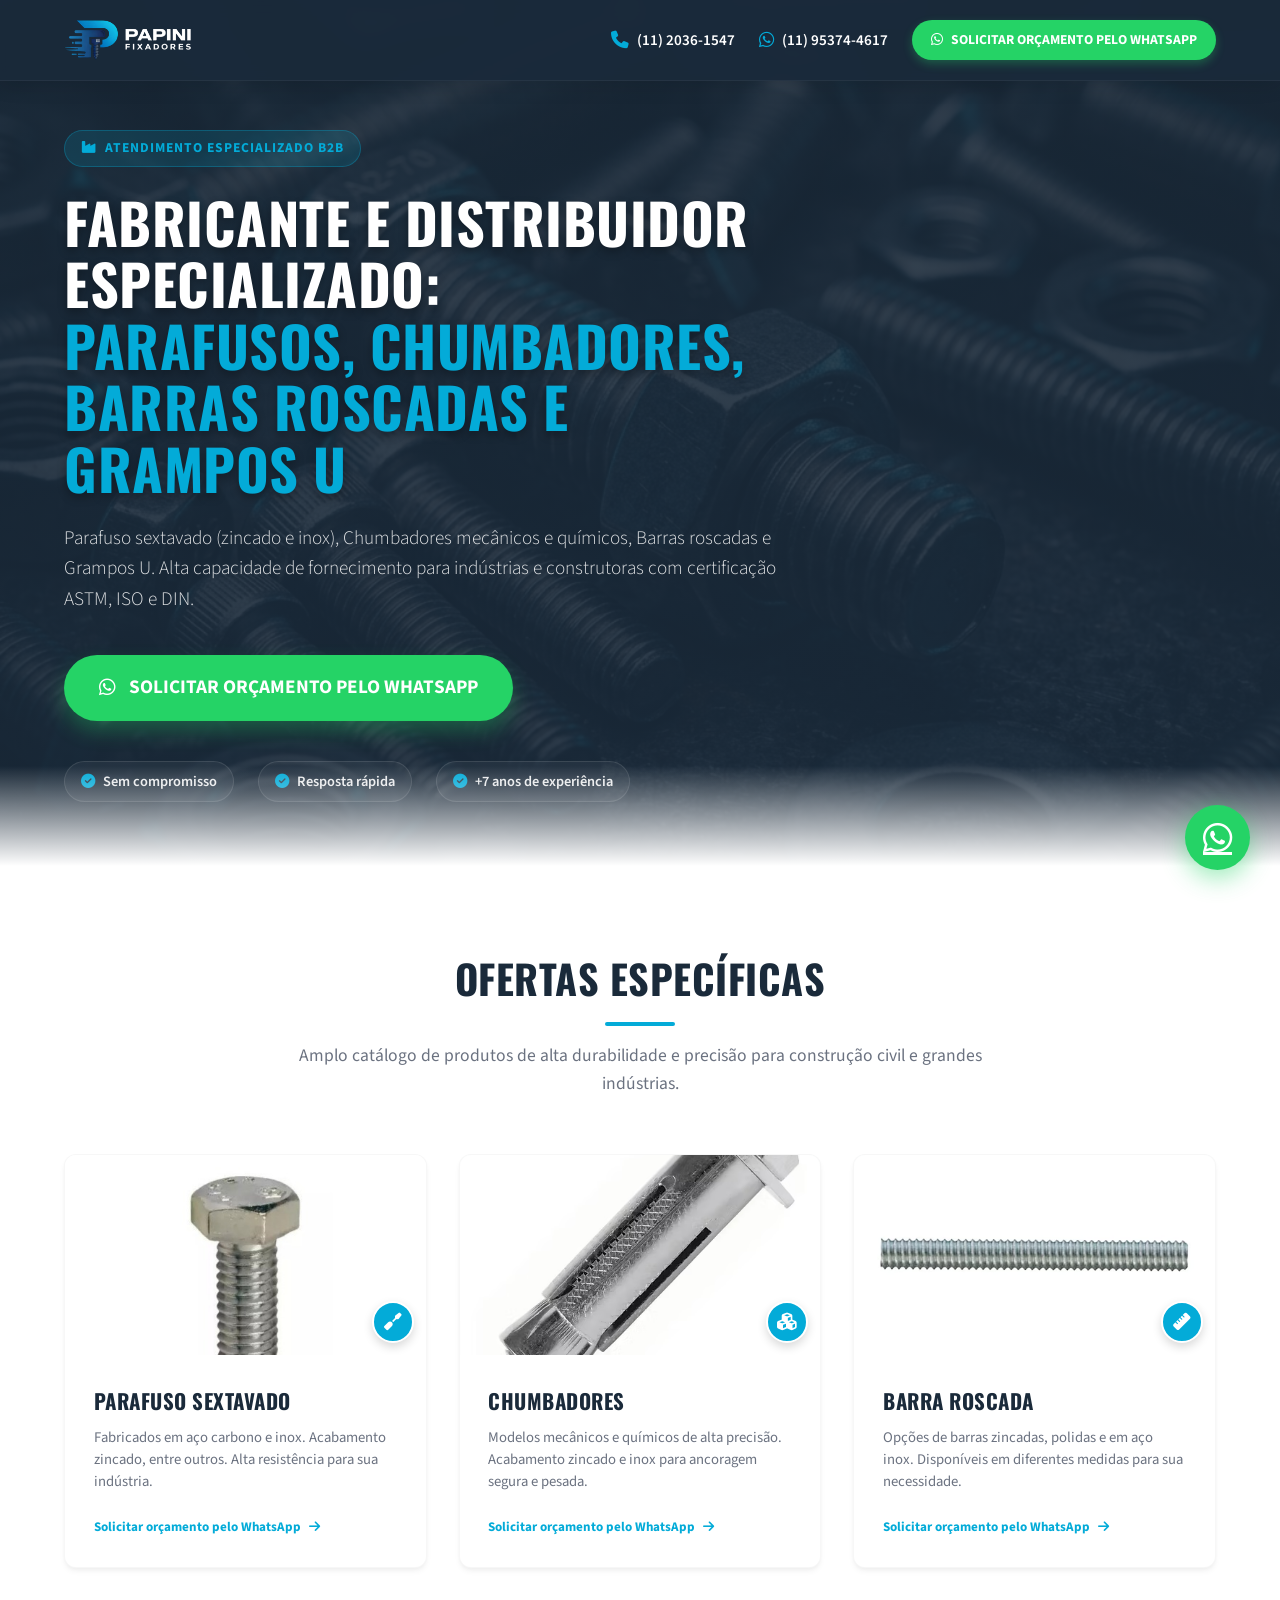
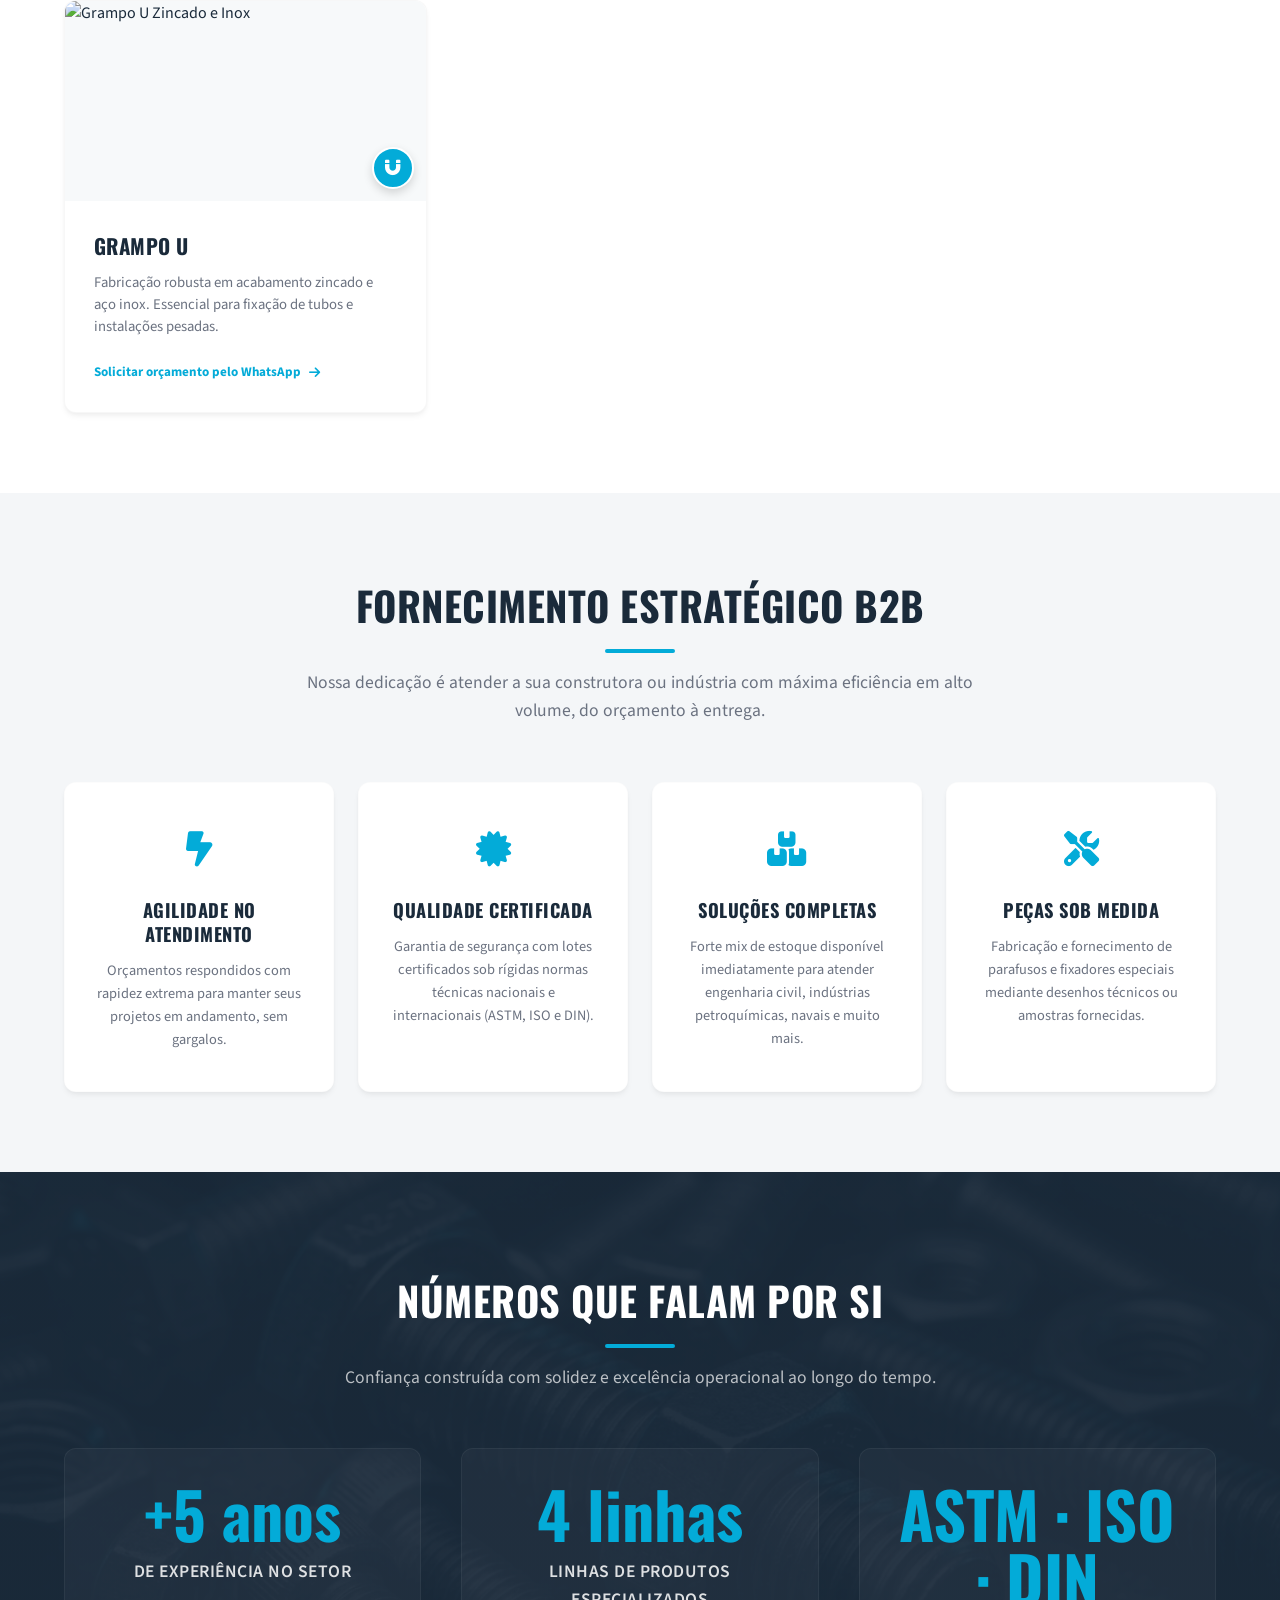
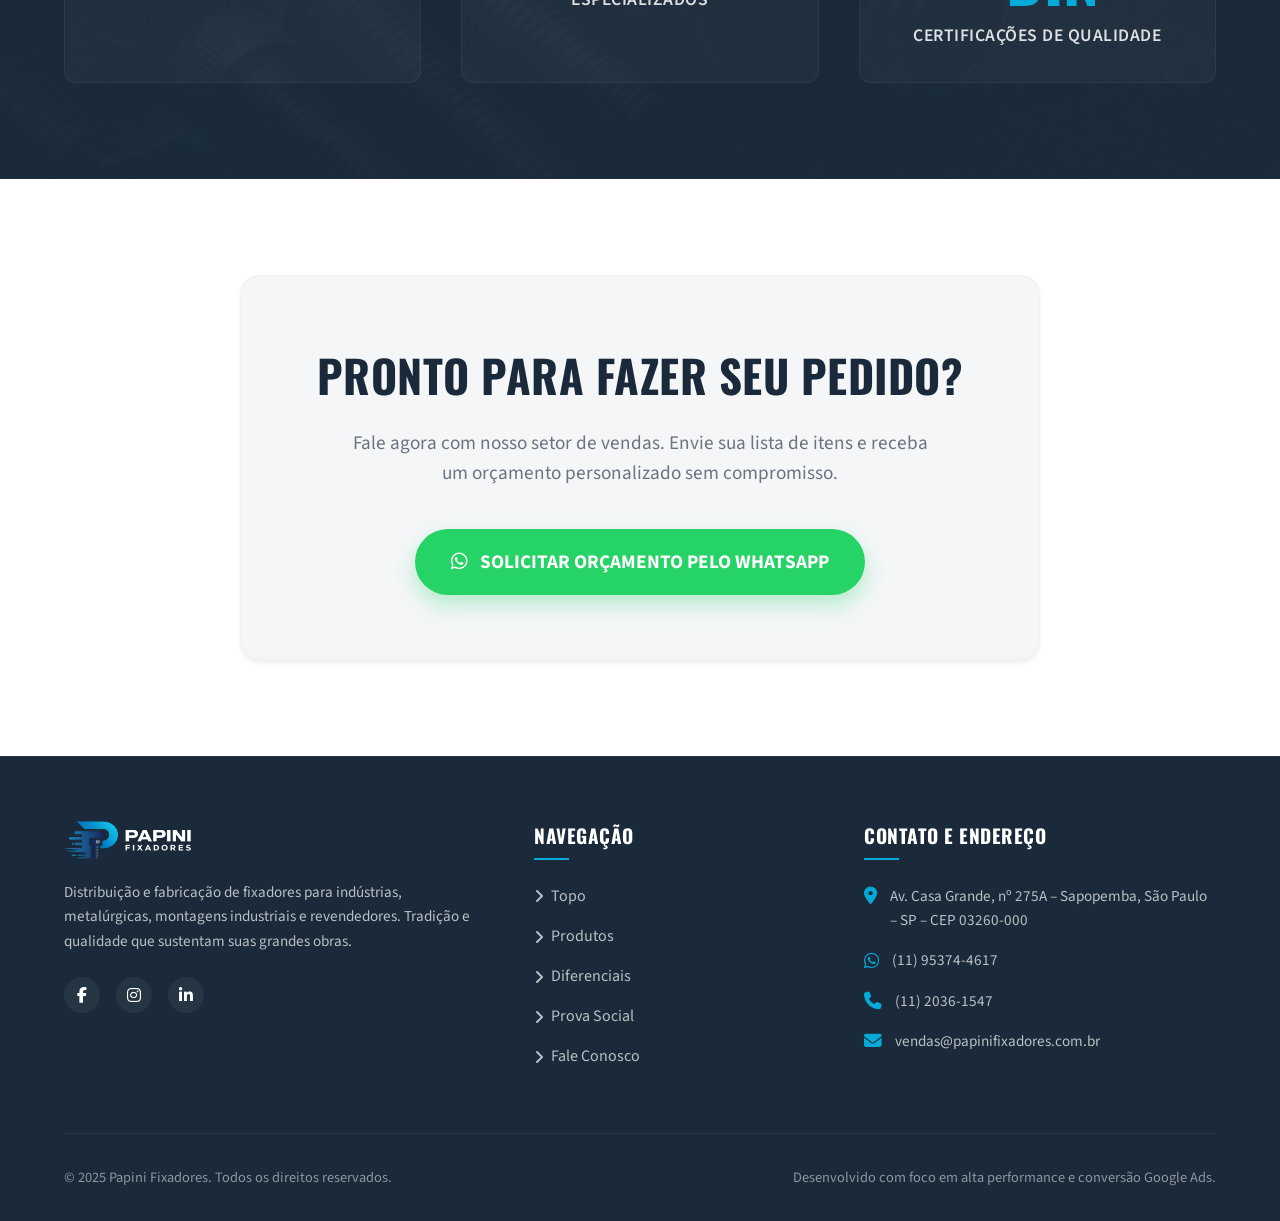
==== ofertas.html @ f11f3ec2 "feat: otimizacao SEO e produtos ofertas.html para B2B e melhoria widget whatsapp" ====
<!DOCTYPE html>
<html lang="pt-BR">

<head>
    <meta charset="UTF-8">
    <meta name="viewport" content="width=device-width, initial-scale=1.0">
    <title>Parafusos Sextavados, Chumbadores, Barras Roscadas e Grampos U | Papini</title>
    <meta name="description"
        content="Fornecedor B2B especializado em Parafusos Sextavados, Chumbadores, Barras Roscadas e Grampos U. Acabamento zincado e inox. Orçamento rápido pelo WhatsApp.">

    <!-- Open Graph tags for social preview / sharing -->
    <meta property="og:title" content="Parafusos Sextavados, Chumbadores, Barras Roscadas e Grampos U | Papini">
    <meta property="og:description"
        content="Fornecedor B2B especializado em Parafusos Sextavados, Chumbadores, Barras Roscadas e Grampos U. Acabamento zincado e inox. Orçamento rápido pelo WhatsApp.">
    <meta property="og:image" content="./public/screws_bg.png">
    <meta property="og:type" content="website">

    <!-- Favicon -->
    <link rel="icon" href="./public/logo.png" type="image/png">

    <!-- Google Fonts: Oswald for Headings & Source Sans 3 for Body -->
    <link rel="preconnect" href="https://fonts.googleapis.com">
    <link rel="preconnect" href="https://fonts.gstatic.com" crossorigin>
    <link
        href="https://fonts.googleapis.com/css2?family=Oswald:wght@400;500;600;700&family=Source+Sans+3:ital,wght@0,300;0,400;0,600;0,700;1,400&display=swap"
        rel="stylesheet">

    <!-- Font Awesome 6 CDN -->
    <link rel="stylesheet" href="https://cdnjs.cloudflare.com/ajax/libs/font-awesome/6.4.0/css/all.min.css"
        integrity="sha512-iecdLmaskl7CVkqkXNQ/ZH/XLlvWZOJyj7Yy7tcenmpD1ypASozpmT/E0iPtmFIB46ZmdtAc9eNBvH0H/ZpiBw=="
        crossorigin="anonymous" referrerpolicy="no-referrer" />

    <!-- Google Tag Manager -->
    <script>(function (w, d, s, l, i) {
            w[l] = w[l] || []; w[l].push({
                'gtm.start':
                    new Date().getTime(), event: 'gtm.js'
            }); var f = d.getElementsByTagName(s)[0],
                j = d.createElement(s), dl = l != 'dataLayer' ? '&l=' + l : ''; j.async = true; j.src =
                    'https://www.googletagmanager.com/gtm.js?id=' + i + dl; f.parentNode.insertBefore(j, f);
        })(window, document, 'script', 'dataLayer', 'GTM-N5MZSDJ8');</script>
    <!-- End Google Tag Manager -->

    <link rel="stylesheet" href="./index.css">
</head>

<body>
    <!-- Google Tag Manager (noscript) -->
    <noscript><iframe src="https://www.googletagmanager.com/ns.html?id=GTM-N5MZSDJ8" height="0" width="0"
            style="display:none;visibility:hidden"></iframe></noscript>
    <!-- End Google Tag Manager (noscript) -->

    <!-- HEADER / NAVIGATION -->
    <header id="main-header">
        <div class="container header-container">
            <!-- Logo -->
            <a href="#hero" class="logo-box" aria-label="Voltar ao topo - Papini Fixadores">
                <img src="./public/logo.png" alt="Papini Fixadores">
            </a>

            <!-- Quick Contacts -->
            <div class="quick-contact">
                <a href="tel:1120361547" class="contact-item" title="Ligue para nós">
                    <i class="fa-solid fa-phone"></i>
                    <span>(11) 2036-1547</span>
                </a>
                <a href="https://wa.me/5511953744617?text=Ol%C3%A1!%20Vi%20seu%20site%20no%20Google%20e%20gostaria%20de%20saber%20mais."
                    target="_blank" rel="noopener noreferrer" class="contact-item" title="Chame no WhatsApp">
                    <i class="fa-brands fa-whatsapp"></i>
                    <span>(11) 95374-4617</span>
                </a>
                <!-- Header CTA Button -->
                <a href="https://wa.me/5511953744617?text=Ol%C3%A1!%20Vi%20seu%20site%20no%20Google%20e%20gostaria%20de%20saber%20mais."
                    target="_blank" rel="noopener noreferrer" class="header-cta" id="header-cta-btn">
                    <i class="fa-brands fa-whatsapp"></i>
                    Solicitar orçamento pelo WhatsApp
                </a>
            </div>
        </div>
    </header>

    <!-- SECTION 1: HERO -->
    <section id="hero">
        <div class="container">
            <div class="hero-content">
                <div class="hero-badge-top">
                    <i class="fa-solid fa-industry"></i> Atendimento Especializado B2B
                </div>
                <h1>Fabricante e Distribuidor Especializado: <br><span>Parafusos, Chumbadores, Barras Roscadas e Grampos U</span></h1>
                <p>
                    Parafuso sextavado (zincado e inox), Chumbadores mecânicos e químicos, Barras roscadas e Grampos U. 
                    Alta capacidade de fornecimento para indústrias e construtoras com certificação ASTM, ISO e DIN.
                </p>
                <a href="https://wa.me/5511953744617?text=Ol%C3%A1!%20Vi%20seu%20site%20no%20Google%20e%20gostaria%20de%20saber%20mais."
                    target="_blank" rel="noopener noreferrer" class="cta-btn pulse-btn" id="hero-cta-btn">
                    <i class="fa-brands fa-whatsapp"></i> Solicitar orçamento pelo WhatsApp
                </a>
                <div class="hero-badges-bottom">
                    <div class="hero-badge-item">
                        <i class="fa-solid fa-circle-check"></i> Sem compromisso
                    </div>
                    <div class="hero-badge-item">
                        <i class="fa-solid fa-circle-check"></i> Resposta rápida
                    </div>
                    <div class="hero-badge-item">
                        <i class="fa-solid fa-circle-check"></i> +7 anos de experiência
                    </div>
                </div>
            </div>
        </div>
    </section>

    <!-- SECTION 2: PRODUCTS -->
    <section id="produtos">
        <div class="container">
            <div class="section-header">
                <h2>Ofertas Específicas</h2>
                <p>Amplo catálogo de produtos de alta durabilidade e precisão para construção civil e grandes indústrias.
                </p>
            </div>

            <div class="produtos-grid">
                <!-- Parafuso Sextavado -->
                <div class="produto-card">
                    <div class="produto-img-container">
                        <img src="./public/produtos/parafuso-sextavado-aco-inox.jpeg" alt="Parafuso Sextavado Zincado e Inox"
                            class="produto-img" loading="lazy">
                        <div class="produto-icon-badge">
                            <i class="fa-solid fa-screwdriver"></i>
                        </div>
                    </div>
                    <div class="produto-content">
                        <h3>Parafuso Sextavado</h3>
                        <p>Fabricados em aço carbono e inox. Acabamento zincado, entre outros. Alta resistência para sua indústria.</p>
                        <a href="https://wa.me/5511953744617?text=Ol%C3%A1!%20Vi%20seu%20site%20no%20Google%20e%20gostaria%20de%20saber%20mais."
                            target="_blank" rel="noopener noreferrer" class="produto-link" id="prod-parafusos-cta">
                            Solicitar orçamento pelo WhatsApp <i class="fa-solid fa-arrow-right"></i>
                        </a>
                    </div>
                </div>

                <!-- Chumbadores -->
                <div class="produto-card">
                    <div class="produto-img-container">
                        <img src="./public/produtos/Chubadores.avif" alt="Chumbadores Zincado e Inox" class="produto-img"
                            loading="lazy">
                        <div class="produto-icon-badge">
                            <i class="fa-solid fa-cubes"></i>
                        </div>
                    </div>
                    <div class="produto-content">
                        <h3>Chumbadores</h3>
                        <p>Modelos mecânicos e químicos de alta precisão. Acabamento zincado e inox para ancoragem segura e pesada.</p>
                        <a href="https://wa.me/5511953744617?text=Ol%C3%A1!%20Vi%20seu%20site%20no%20Google%20e%20gostaria%20de%20saber%20mais."
                            target="_blank" rel="noopener noreferrer" class="produto-link" id="prod-chumbadores-cta">
                            Solicitar orçamento pelo WhatsApp <i class="fa-solid fa-arrow-right"></i>
                        </a>
                    </div>
                </div>

                <!-- Barras Roscadas -->
                <div class="produto-card">
                    <div class="produto-img-container">
                        <img src="./public/produtos/Varios%20modelos%20de%20Barras%20Roscadas.avif"
                            alt="Barras Roscadas Zincadas, Polidas e Inox" class="produto-img" loading="lazy">
                        <div class="produto-icon-badge">
                            <i class="fa-solid fa-ruler"></i>
                        </div>
                    </div>
                    <div class="produto-content">
                        <h3>Barra Roscada</h3>
                        <p>Opções de barras zincadas, polidas e em aço inox. Disponíveis em diferentes medidas para sua necessidade.</p>
                        <a href="https://wa.me/5511953744617?text=Ol%C3%A1!%20Vi%20seu%20site%20no%20Google%20e%20gostaria%20de%20saber%20mais."
                            target="_blank" rel="noopener noreferrer" class="produto-link" id="prod-barras-cta">
                            Solicitar orçamento pelo WhatsApp <i class="fa-solid fa-arrow-right"></i>
                        </a>
                    </div>
                </div>

                <!-- Grampo U -->
                <div class="produto-card">
                    <div class="produto-img-container">
                        <img src="./public/produtos/grampo-u.avif"
                            alt="Grampo U Zincado e Inox" class="produto-img" loading="lazy">
                        <div class="produto-icon-badge">
                            <i class="fa-solid fa-magnet"></i>
                        </div>
                    </div>
                    <div class="produto-content">
                        <h3>Grampo U</h3>
                        <p>Fabricação robusta em acabamento zincado e aço inox. Essencial para fixação de tubos e instalações pesadas.</p>
                        <a href="https://wa.me/5511953744617?text=Ol%C3%A1!%20Vi%20seu%20site%20no%20Google%20e%20gostaria%20de%20saber%20mais."
                            target="_blank" rel="noopener noreferrer" class="produto-link" id="prod-grampo-u-cta">
                            Solicitar orçamento pelo WhatsApp <i class="fa-solid fa-arrow-right"></i>
                        </a>
                    </div>
                </div>
            </div>
        </div>
    </section>

    <!-- SECTION 3: DIFFERENTIALS -->
    <section id="diferenciais">
        <div class="container">
            <div class="section-header">
                <h2>Fornecimento Estratégico B2B</h2>
                <p>Nossa dedicação é atender a sua construtora ou indústria com máxima eficiência em alto volume, do orçamento à entrega.</p>
            </div>

            <div class="diferenciais-grid">
                <!-- Agilidade -->
                <div class="diferencial-card">
                    <span class="diferencial-icon"><i class="fa-solid fa-bolt-lightning"></i></span>
                    <h3>Agilidade no Atendimento</h3>
                    <p>Orçamentos respondidos com rapidez extrema para manter seus projetos em andamento, sem gargalos.
                    </p>
                </div>

                <!-- Qualidade -->
                <div class="diferencial-card">
                    <span class="diferencial-icon"><i class="fa-solid fa-certificate"></i></span>
                    <h3>Qualidade Certificada</h3>
                    <p>Garantia de segurança com lotes certificados sob rígidas normas técnicas nacionais e
                        internacionais (ASTM, ISO e DIN).</p>
                </div>

                <!-- Soluções Completas -->
                <div class="diferencial-card">
                    <span class="diferencial-icon"><i class="fa-solid fa-boxes-stacked"></i></span>
                    <h3>Soluções Completas</h3>
                    <p>Forte mix de estoque disponível imediatamente para atender engenharia civil, indústrias
                        petroquímicas, navais e muito mais.</p>
                </div>

                <!-- Peças Especiais -->
                <div class="diferencial-card">
                    <span class="diferencial-icon"><i class="fa-solid fa-screwdriver-wrench"></i></span>
                    <h3>Peças Sob Medida</h3>
                    <p>Fabricação e fornecimento de parafusos e fixadores especiais mediante desenhos técnicos ou
                        amostras fornecidas.</p>
                </div>
            </div>
        </div>
    </section>

    <!-- SECTION 4: SOCIAL PROOF / STATS -->
    <section id="social-proof">
        <div class="container">
            <div class="section-header">
                <h2>Números que falam por si</h2>
                <p>Confiança construída com solidez e excelência operacional ao longo do tempo.</p>
            </div>

            <div class="stats-grid">
                <!-- Experiência -->
                <div class="stat-item">
                    <span class="stat-number" data-target="7" data-prefix="+" data-suffix=" anos">+0 anos</span>
                    <span class="stat-description">De Experiência no Setor</span>
                </div>

                <!-- Linhas -->
                <div class="stat-item">
                    <span class="stat-number" data-target="6" data-prefix="" data-suffix=" linhas">0 linhas</span>
                    <span class="stat-description">Linhas de Produtos Especializados</span>
                </div>

                <!-- Certificados -->
                <div class="stat-item">
                    <span class="stat-number">ASTM · ISO · DIN</span>
                    <span class="stat-description">Certificações de Qualidade</span>
                </div>
            </div>
        </div>
    </section>

    <!-- SECTION 5: CTA FINAL -->
    <section id="cta-final">
        <div class="container">
            <div class="cta-wrapper">
                <h2>Pronto para fazer seu pedido?</h2>
                <p>Fale agora com nosso setor de vendas. Envie sua lista de itens e receba um orçamento personalizado
                    sem compromisso.</p>
                <a href="https://wa.me/5511953744617?text=Ol%C3%A1!%20Vi%20seu%20site%20no%20Google%20e%20gostaria%20de%20saber%20mais."
                    target="_blank" rel="noopener noreferrer" class="cta-btn pulse-btn" id="footer-cta-btn">
                    <i class="fa-brands fa-whatsapp"></i> Solicitar orçamento pelo WhatsApp
                </a>
            </div>
        </div>
    </section>

    <!-- FOOTER -->
    <footer>
        <div class="container">
            <div class="footer-grid">
                <!-- Info/Logo -->
                <div>
                    <div class="footer-logo">
                        <img src="./public/logo.png" alt="Papini Fixadores">
                    </div>
                    <p class="footer-desc">
                        Distribuição e fabricação de fixadores para indústrias, metalúrgicas, montagens industriais e
                        revendedores. Tradição e qualidade que sustentam suas grandes obras.
                    </p>
                    <div class="footer-socials">
                        <a href="#" aria-label="Facebook"><i class="fa-brands fa-facebook-f"></i></a>
                        <a href="#" aria-label="Instagram"><i class="fa-brands fa-instagram"></i></a>
                        <a href="#" aria-label="LinkedIn"><i class="fa-brands fa-linkedin-in"></i></a>
                    </div>
                </div>

                <!-- Links rápidos -->
                <div>
                    <h3 class="footer-title">Navegação</h3>
                    <ul class="footer-links">
                        <li><a href="#hero"><i class="fa-solid fa-angle-right"></i> Topo</a></li>
                        <li><a href="#produtos"><i class="fa-solid fa-angle-right"></i> Produtos</a></li>
                        <li><a href="#diferenciais"><i class="fa-solid fa-angle-right"></i> Diferenciais</a></li>
                        <li><a href="#social-proof"><i class="fa-solid fa-angle-right"></i> Prova Social</a></li>
                        <li><a href="#cta-final"><i class="fa-solid fa-angle-right"></i> Fale Conosco</a></li>
                    </ul>
                </div>

                <!-- Dados de contato -->
                <div>
                    <h3 class="footer-title">Contato e Endereço</h3>
                    <ul class="footer-contact">
                        <li>
                            <i class="fa-solid fa-location-dot"></i>
                            <span>Av. Casa Grande, nº 275A – Sapopemba, São Paulo – SP – CEP 03260-000</span>
                        </li>
                        <li>
                            <i class="fa-brands fa-whatsapp"></i>
                            <a href="https://wa.me/5511953744617?text=Ol%C3%A1!%20Vi%20seu%20site%20no%20Google%20e%20gostaria%20de%20saber%20mais."
                                target="_blank" rel="noopener noreferrer">(11) 95374-4617</a>
                        </li>
                        <li>
                            <i class="fa-solid fa-phone"></i>
                            <a href="tel:1120361547">(11) 2036-1547</a>
                        </li>
                        <li>
                            <i class="fa-solid fa-envelope"></i>
                            <a href="mailto:vendas@papinifixadores.com.br">vendas@papinifixadores.com.br</a>
                        </li>
                    </ul>
                </div>
            </div>

            <!-- Bottom footer -->
            <div class="footer-bottom">
                <p>&copy; 2025 Papini Fixadores. Todos os direitos reservados.</p>
                <p>Desenvolvido com foco em alta performance e conversão Google Ads.</p>
            </div>
        </div>
    </footer>

    <!-- FLOATING WHATSAPP BUTTON -->
    <a href="https://wa.me/5511953744617?text=Ol%C3%A1!%20Vi%20seu%20site%20no%20Google%20e%20gostaria%20de%20saber%20mais."
        target="_blank" rel="noopener noreferrer" class="whatsapp-float" id="whatsapp-floating-button" aria-label="Falar no WhatsApp">
        <i class="fa-brands fa-whatsapp"></i>
    </a>

    <!-- SCRIPTS -->
    <script>
        // 1. HEADER SCROLL SHADOW / RESIZE
        window.addEventListener('scroll', () => {
            const header = document.getElementById('main-header');
            if (window.scrollY > 50) {
                header.classList.add('scrolled');
            } else {
                header.classList.remove('scrolled');
            }
        });

        // 2. FLOATING WHATSAPP DELAYED ENTRANCE (2 Seconds)
        window.addEventListener('DOMContentLoaded', () => {
            const whatsappBtn = document.getElementById('whatsapp-floating-button');

            setTimeout(() => {
                if (whatsappBtn) {
                    whatsappBtn.classList.add('show');
                }
            }, 2000);
        });

        // 3. STATS COUNT-UP ANIMATION WITH INTERSECTION OBSERVER
        const startCounterAnimation = (element) => {
            const target = parseInt(element.getAttribute('data-target'), 10);
            const prefix = element.getAttribute('data-prefix') || '';
            const suffix = element.getAttribute('data-suffix') || '';
            const duration = 2000; // 2 seconds animation
            const startTime = performance.now();

            const updateCount = (currentTime) => {
                const elapsed = currentTime - startTime;
                const progress = Math.min(elapsed / duration, 1);

                // Ease out cubic function
                const easeProgress = 1 - Math.pow(1 - progress, 3);

                const currentValue = Math.floor(easeProgress * target);
                element.innerText = `${prefix}${currentValue}${suffix}`;

                if (progress < 1) {
                    requestAnimationFrame(updateCount);
                } else {
                    element.innerText = `${prefix}${target}${suffix}`;
                }
            };

            requestAnimationFrame(updateCount);
        };

        const setupStatsObserver = () => {
            const stats = document.querySelectorAll('.stat-number[data-target]');

            const observer = new IntersectionObserver((entries) => {
                entries.forEach(entry => {
                    if (entry.isIntersecting) {
                        startCounterAnimation(entry.target);
                        observer.unobserve(entry.target); // Trigger only once
                    }
                });
            }, {
                threshold: 0.5 // Trigger when 50% visible
            });

            stats.forEach(stat => observer.observe(stat));
        };

        if ('IntersectionObserver' in window) {
            setupStatsObserver();
        } else {
            // Fallback for older browsers
            document.querySelectorAll('.stat-number[data-target]').forEach(stat => {
                const target = stat.getAttribute('data-target');
                const prefix = stat.getAttribute('data-prefix') || '';
                const suffix = stat.getAttribute('data-suffix') || '';
                stat.innerText = `${prefix}${target}${suffix}`;
            });
        }

        // 4. GOOGLE ADS CONVERSION TRACKING
        window.dataLayer = window.dataLayer || [];
        function gtag() { dataLayer.push(arguments); }

        function reportConversion() {
            gtag('event', 'conversion', {
                'send_to': 'AW-18079327551/bHweCKjU37AcEL_K8qxD',
                'value': 1.0,
                'currency': 'BRL'
            });
        }

        // Attach click listeners to all WhatsApp links
        document.querySelectorAll('a[href*="wa.me"]').forEach(link => {
            link.addEventListener('click', () => {
                reportConversion();
            });
        });
    </script>
</body>

</html>
---- index.css ----
/* CSS RESET & VARIABLES */
:root {
    --primary-color: #03ABD8;
    --primary-hover: #028eb4;
    --dark-bg: #1A2A3A;
    --dark-card: #223447;
    --light-bg: #F4F6F8;
    --text-main: #1A2A3A;
    --text-sec: #6B7280;
    --text-white: #FFFFFF;
    --accent-orange: #F59E0B;
    --whatsapp-green: #25D366;
    --whatsapp-hover: #20ba5a;
    --font-title: 'Oswald', sans-serif;
    --font-body: 'Source Sans 3', sans-serif;
    --transition-smooth: all 0.3s cubic-bezier(0.4, 0, 0.2, 1);
    --border-radius: 12px;
    --shadow-subtle: 0 4px 6px -1px rgba(0, 0, 0, 0.05), 0 2px 4px -1px rgba(0, 0, 0, 0.03);
    --shadow-hover: 0 20px 25px -5px rgba(0, 0, 0, 0.1), 0 10px 10px -5px rgba(0, 0, 0, 0.04);
    --container-padding: 0 1.5rem;
}

* {
    margin: 0;
    padding: 0;
    box-sizing: border-box;
}

html {
    scroll-behavior: smooth;
    font-family: var(--font-body);
    color: var(--text-main);
    background-color: var(--text-white);
}

body {
    line-height: 1.6;
    overflow-x: hidden;
}

/* TYPOGRAPHY */
h1, h2, h3, h4, h5, h6 {
    font-family: var(--font-title);
    text-transform: uppercase;
    font-weight: 700;
    letter-spacing: 0.5px;
}

/* LAYOUT & CONTAINERS */
.container {
    width: 100%;
    max-width: 1200px;
    margin: 0 auto;
    padding: var(--container-padding);
}

section {
    padding: 5rem 0;
}

/* HEADER & NAVIGATION */
header {
    position: fixed;
    top: 0;
    left: 0;
    width: 100%;
    z-index: 1000;
    background: rgba(26, 42, 58, 0.95);
    backdrop-filter: blur(8px);
    box-shadow: 0 4px 20px rgba(0, 0, 0, 0.1);
    border-bottom: 1px solid rgba(255, 255, 255, 0.05);
    transition: var(--transition-smooth);
}

header.scrolled {
    background: rgba(26, 42, 58, 0.98);
    padding: 0.5rem 0;
}

.header-container {
    display: flex;
    align-items: center;
    justify-content: space-between;
    height: 80px;
    transition: var(--transition-smooth);
}

header.scrolled .header-container {
    height: 70px;
}

.logo-box {
    display: flex;
    align-items: center;
    transition: var(--transition-smooth);
    overflow: hidden;
}

.logo-box:hover {
    transform: scale(1.05);
}

.logo-box img {
    height: 130px;
    width: auto;
    margin: -43px -36px -47px -31px;
    object-fit: contain;
    display: block;
    transition: var(--transition-smooth);
}

header.scrolled .logo-box img {
    height: 110px;
    margin: -36px -31px -40px -27px;
}

.quick-contact {
    display: flex;
    align-items: center;
    gap: 1.5rem;
}

.contact-item {
    display: flex;
    align-items: center;
    gap: 0.5rem;
    color: var(--text-white);
    text-decoration: none;
    font-size: 0.95rem;
    font-weight: 600;
    transition: var(--transition-smooth);
}

.contact-item i {
    color: var(--primary-color);
    font-size: 1.1rem;
}

.contact-item:hover {
    color: var(--primary-color);
}

.header-cta {
    background-color: var(--whatsapp-green);
    color: var(--text-white);
    padding: 0.6rem 1.2rem;
    border-radius: 50px;
    font-weight: 700;
    display: flex;
    align-items: center;
    gap: 0.5rem;
    text-decoration: none;
    font-size: 0.85rem;
    text-transform: uppercase;
    box-shadow: 0 4px 10px rgba(37, 211, 102, 0.3);
    transition: var(--transition-smooth);
    white-space: nowrap;
}

.header-cta:hover {
    background-color: var(--whatsapp-hover);
    transform: translateY(-2px);
    box-shadow: 0 6px 15px rgba(37, 211, 102, 0.4);
}

/* HERO SECTION */
#hero {
    position: relative;
    min-height: 95vh;
    padding-top: 130px;
    padding-bottom: 4rem;
    background: linear-gradient(rgba(26, 42, 58, 0.88), rgba(26, 42, 58, 0.92)), url('./public/screws_bg.png') no-repeat center center / cover;
    display: flex;
    align-items: center;
    color: var(--text-white);
    overflow: hidden;
}

#hero::before {
    content: '';
    position: absolute;
    bottom: 0;
    left: 0;
    width: 100%;
    height: 100px;
    background: linear-gradient(to top, rgba(255, 255, 255, 1), rgba(255, 255, 255, 0));
    pointer-events: none;
}

.hero-content {
    max-width: 750px;
    z-index: 10;
}

.hero-badge-top {
    display: inline-flex;
    align-items: center;
    gap: 0.5rem;
    background: rgba(3, 171, 216, 0.15);
    border: 1px solid rgba(3, 171, 216, 0.3);
    padding: 0.4rem 1rem;
    border-radius: 50px;
    font-size: 0.85rem;
    font-weight: 700;
    text-transform: uppercase;
    letter-spacing: 1px;
    color: var(--primary-color);
    margin-bottom: 1.5rem;
}

.hero-content h1 {
    font-size: 3.5rem;
    line-height: 1.1;
    margin-bottom: 1.5rem;
    text-shadow: 0 4px 10px rgba(0, 0, 0, 0.3);
}

.hero-content h1 span {
    color: var(--primary-color);
}

.hero-content p {
    font-size: 1.2rem;
    margin-bottom: 2.5rem;
    color: rgba(255, 255, 255, 0.85);
    font-weight: 300;
}

/* CTA BUTTONS */
.cta-btn {
    display: inline-flex;
    align-items: center;
    justify-content: center;
    gap: 0.8rem;
    background-color: var(--whatsapp-green);
    color: var(--text-white);
    padding: 1.1rem 2.2rem;
    border-radius: 50px;
    font-size: 1.2rem;
    font-weight: 700;
    text-transform: uppercase;
    text-decoration: none;
    box-shadow: 0 10px 20px rgba(37, 211, 102, 0.3);
    transition: var(--transition-smooth);
    position: relative;
    overflow: hidden;
    border: none;
    cursor: pointer;
}

.cta-btn::after {
    content: '';
    position: absolute;
    top: 0;
    left: -50%;
    width: 200%;
    height: 100%;
    background: linear-gradient(
        to right,
        rgba(255, 255, 255, 0) 0%,
        rgba(255, 255, 255, 0.3) 50%,
        rgba(255, 255, 255, 0) 100%
    );
    transform: skewX(-25deg);
    transition: 0.75s;
    opacity: 0;
}

.cta-btn:hover {
    background-color: var(--whatsapp-hover);
    transform: translateY(-3px);
    box-shadow: 0 15px 30px rgba(37, 211, 102, 0.45);
}

.cta-btn:hover::after {
    left: 125%;
    opacity: 1;
    transition: 0.75s ease;
}

.pulse-btn {
    animation: pulseEffect 2s infinite;
}

@keyframes pulseEffect {
    0% {
        box-shadow: 0 0 0 0 rgba(37, 211, 102, 0.7);
    }
    70% {
        box-shadow: 0 0 0 15px rgba(37, 211, 102, 0);
    }
    100% {
        box-shadow: 0 0 0 0 rgba(37, 211, 102, 0);
    }
}

.hero-badges-bottom {
    margin-top: 2.5rem;
    display: flex;
    flex-wrap: wrap;
    gap: 1.5rem;
}

.hero-badge-item {
    display: flex;
    align-items: center;
    gap: 0.5rem;
    font-size: 0.9rem;
    font-weight: 600;
    color: rgba(255, 255, 255, 0.9);
    background: rgba(255, 255, 255, 0.05);
    padding: 0.5rem 1rem;
    border-radius: 50px;
    border: 1px solid rgba(255, 255, 255, 0.1);
}

.hero-badge-item i {
    color: var(--primary-color);
}

/* SECTION HEADERS */
.section-header {
    text-align: center;
    max-width: 700px;
    margin: 0 auto 3.5rem;
}

.section-header h2 {
    font-size: 2.5rem;
    color: var(--dark-bg);
    position: relative;
    padding-bottom: 1rem;
    margin-bottom: 1rem;
}

.section-header h2::after {
    content: '';
    position: absolute;
    bottom: 0;
    left: 50%;
    transform: translateX(-50%);
    width: 70px;
    height: 4px;
    background-color: var(--primary-color);
    border-radius: 2px;
}

.section-header p {
    color: var(--text-sec);
    font-size: 1.1rem;
}

/* PRODUCTS SECTION */
#produtos {
    background-color: var(--text-white);
}

.produtos-grid {
    display: grid;
    grid-template-columns: repeat(3, 1fr);
    gap: 2rem;
}

.produto-card {
    background-color: var(--text-white);
    border-radius: var(--border-radius);
    box-shadow: var(--shadow-subtle);
    border: 1px solid rgba(0, 0, 0, 0.03);
    transition: var(--transition-smooth);
    display: flex;
    flex-direction: column;
    position: relative;
    overflow: hidden;
}

.produto-card::before {
    content: '';
    position: absolute;
    top: 0;
    left: 0;
    width: 100%;
    height: 4px;
    background-color: var(--primary-color);
    transform: scaleX(0);
    transform-origin: left;
    transition: var(--transition-smooth);
    z-index: 10;
}

.produto-card:hover {
    transform: translateY(-5px);
    box-shadow: var(--shadow-hover);
}

.produto-card:hover::before {
    transform: scaleX(1);
}

.produto-img-container {
    position: relative;
    width: 100%;
    height: 200px;
    overflow: hidden;
    background-color: #f7f9fa;
}

.produto-img {
    width: 100%;
    height: 100%;
    object-fit: cover;
    transition: var(--transition-smooth);
}

.produto-card:hover .produto-img {
    transform: scale(1.08);
}

.produto-icon-badge {
    position: absolute;
    bottom: 12px;
    right: 12px;
    width: 42px;
    height: 42px;
    border-radius: 50%;
    background-color: var(--primary-color);
    color: var(--text-white);
    display: flex;
    align-items: center;
    justify-content: center;
    font-size: 1.1rem;
    box-shadow: 0 4px 10px rgba(0, 0, 0, 0.15);
    border: 2px solid var(--text-white);
    transition: var(--transition-smooth);
    z-index: 2;
}

.produto-card:hover .produto-icon-badge {
    background-color: var(--dark-bg);
    transform: rotate(15deg) scale(1.1);
}

.produto-content {
    padding: 1.8rem;
    display: flex;
    flex-direction: column;
    flex-grow: 1;
    justify-content: space-between;
}

.produto-card h3 {
    font-size: 1.3rem;
    color: var(--dark-bg);
    margin-bottom: 0.6rem;
}

.produto-card p {
    color: var(--text-sec);
    font-size: 0.92rem;
    margin-bottom: 1.5rem;
    line-height: 1.5;
}

.produto-link {
    display: inline-flex;
    align-items: center;
    gap: 0.5rem;
    color: var(--primary-color);
    font-weight: 700;
    text-decoration: none;
    font-size: 0.82rem;
    transition: var(--transition-smooth);
}

.produto-link i {
    font-size: 0.8rem;
    transition: var(--transition-smooth);
}

.produto-card:hover .produto-link {
    color: var(--primary-hover);
}

.produto-card:hover .produto-link i {
    transform: translateX(5px);
}

/* DIFERENCIAIS SECTION */
#diferenciais {
    background-color: var(--light-bg);
}

#diferenciais .section-header h2 {
    color: var(--dark-bg);
}

.diferenciais-grid {
    display: grid;
    grid-template-columns: repeat(4, 1fr);
    gap: 1.5rem;
}

.diferencial-card {
    background-color: var(--text-white);
    border-radius: var(--border-radius);
    padding: 2.5rem 1.8rem;
    box-shadow: var(--shadow-subtle);
    border: 1px solid rgba(0, 0, 0, 0.01);
    transition: var(--transition-smooth);
    text-align: center;
}

.diferencial-card:hover {
    transform: translateY(-3px);
    box-shadow: var(--shadow-hover);
}

.diferencial-icon {
    font-size: 2.2rem;
    color: var(--primary-color);
    margin-bottom: 1.2rem;
    display: inline-block;
    transition: var(--transition-smooth);
}

.diferencial-card:hover .diferencial-icon {
    transform: scale(1.15);
}

.diferencial-card h3 {
    font-size: 1.15rem;
    color: var(--dark-bg);
    margin-bottom: 0.8rem;
    line-height: 1.3;
}

.diferencial-card p {
    color: var(--text-sec);
    font-size: 0.9rem;
}

/* SOCIAL PROOF / STATS */
#social-proof {
    background: linear-gradient(rgba(26, 42, 58, 0.95), rgba(26, 42, 58, 0.98)), url('./public/screws_bg.png') no-repeat center center / cover;
    color: var(--text-white);
    padding: 6rem 0;
}

#social-proof .section-header h2 {
    color: var(--text-white);
}

#social-proof .section-header p {
    color: rgba(255, 255, 255, 0.7);
}

.stats-grid {
    display: grid;
    grid-template-columns: repeat(3, 1fr);
    gap: 2.5rem;
    text-align: center;
}

.stat-item {
    padding: 2rem;
    background: rgba(255, 255, 255, 0.03);
    border-radius: var(--border-radius);
    border: 1px solid rgba(255, 255, 255, 0.05);
    transition: var(--transition-smooth);
}

.stat-item:hover {
    background: rgba(255, 255, 255, 0.05);
    border-color: rgba(3, 171, 216, 0.3);
    transform: translateY(-3px);
}

.stat-number {
    font-family: var(--font-title);
    font-size: 4rem;
    font-weight: 700;
    color: var(--primary-color);
    line-height: 1;
    margin-bottom: 0.8rem;
    display: block;
}

.stat-description {
    font-size: 1.1rem;
    color: rgba(255, 255, 255, 0.85);
    text-transform: uppercase;
    letter-spacing: 0.5px;
    font-weight: 600;
}

/* CTA FINAL SECTION */
#cta-final {
    background-color: var(--text-white);
    text-align: center;
    padding: 6rem 0;
    position: relative;
}

#cta-final .cta-wrapper {
    max-width: 800px;
    margin: 0 auto;
    background-color: var(--light-bg);
    padding: 4rem 2rem;
    border-radius: 20px;
    box-shadow: var(--shadow-subtle);
    border: 1px solid rgba(0, 0, 0, 0.02);
}

#cta-final h2 {
    font-size: 2.8rem;
    margin-bottom: 1rem;
    color: var(--dark-bg);
}

#cta-final p {
    font-size: 1.2rem;
    color: var(--text-sec);
    margin-bottom: 2.5rem;
    max-width: 600px;
    margin-left: auto;
    margin-right: auto;
}

/* FOOTER */
footer {
    background-color: var(--dark-bg);
    color: var(--text-white);
    padding: 4rem 0 2rem;
    border-top: 1px solid rgba(255, 255, 255, 0.05);
}

.footer-grid {
    display: grid;
    grid-template-columns: 1.2fr 0.8fr 1fr;
    gap: 3rem;
    margin-bottom: 3rem;
}

.footer-logo {
    display: inline-block;
    overflow: hidden;
    vertical-align: middle;
    margin-bottom: 1.2rem;
}

.footer-logo img {
    height: 130px;
    width: auto;
    object-fit: contain;
    margin: -43px -36px -47px -31px;
    display: block;
}

.footer-desc {
    color: rgba(255, 255, 255, 0.7);
    font-size: 0.95rem;
    margin-bottom: 1.5rem;
}

.footer-socials {
    display: flex;
    gap: 1rem;
}

.footer-socials a {
    width: 36px;
    height: 36px;
    border-radius: 50%;
    background: rgba(255, 255, 255, 0.05);
    display: flex;
    align-items: center;
    justify-content: center;
    color: var(--text-white);
    text-decoration: none;
    transition: var(--transition-smooth);
}

.footer-socials a:hover {
    background: var(--primary-color);
    transform: translateY(-2px);
}

.footer-title {
    font-size: 1.2rem;
    margin-bottom: 1.5rem;
    color: var(--text-white);
    position: relative;
    padding-bottom: 0.5rem;
}

.footer-title::after {
    content: '';
    position: absolute;
    bottom: 0;
    left: 0;
    width: 35px;
    height: 2px;
    background-color: var(--primary-color);
}

.footer-links {
    list-style: none;
}

.footer-links li {
    margin-bottom: 0.8rem;
}

.footer-links a {
    color: rgba(255, 255, 255, 0.7);
    text-decoration: none;
    transition: var(--transition-smooth);
    display: inline-flex;
    align-items: center;
    gap: 0.4rem;
}

.footer-links a:hover {
    color: var(--primary-color);
    transform: translateX(4px);
}

.footer-contact {
    list-style: none;
}

.footer-contact li {
    margin-bottom: 1rem;
    display: flex;
    align-items: flex-start;
    gap: 0.8rem;
    color: rgba(255, 255, 255, 0.7);
    font-size: 0.95rem;
}

.footer-contact li i {
    color: var(--primary-color);
    font-size: 1.1rem;
    margin-top: 0.2rem;
    flex-shrink: 0;
}

.footer-contact li a {
    color: rgba(255, 255, 255, 0.7);
    text-decoration: none;
    transition: var(--transition-smooth);
}

.footer-contact li a:hover {
    color: var(--primary-color);
}

.footer-bottom {
    padding-top: 2rem;
    border-top: 1px solid rgba(255, 255, 255, 0.05);
    display: flex;
    justify-content: space-between;
    align-items: center;
    font-size: 0.9rem;
    color: rgba(255, 255, 255, 0.5);
}

.footer-bottom p {
    margin: 0;
}

/* FLOATING WHATSAPP BUTTON */
.whatsapp-float {
    position: fixed;
    bottom: 30px;
    right: 30px;
    width: 65px;
    height: 65px;
    background-color: var(--whatsapp-green);
    color: var(--text-white);
    border-radius: 50%;
    display: flex;
    align-items: center;
    justify-content: center;
    font-size: 2.1rem;
    box-shadow: 0 8px 24px rgba(37, 211, 102, 0.45);
    z-index: 1001;
    border: none;
    cursor: pointer;
    transition: all 0.3s cubic-bezier(0.175, 0.885, 0.32, 1.275);
    transform: translateY(100px) scale(0);
    opacity: 0;
    pointer-events: none;
}

.whatsapp-float.show {
    transform: translateY(0) scale(1);
    opacity: 1;
    pointer-events: auto;
}

.whatsapp-float:hover {
    background-color: var(--whatsapp-hover);
    transform: scale(1.1);
    box-shadow: 0 10px 28px rgba(37, 211, 102, 0.6);
}

/* WHATSAPP CHAT WIDGET */
.whatsapp-chat-container {
    position: fixed;
    bottom: 110px;
    right: 30px;
    width: 350px;
    background-color: #F0F2F5;
    border-radius: 16px;
    box-shadow: 0 12px 30px rgba(0, 0, 0, 0.15);
    z-index: 1000;
    overflow: hidden;
    display: flex;
    flex-direction: column;
    font-family: var(--font-body);
    transform: translateY(20px) scale(0.95);
    opacity: 0;
    pointer-events: none;
    transition: all 0.3s cubic-bezier(0.175, 0.885, 0.32, 1.275);
    border: 1px solid rgba(0, 0, 0, 0.05);
}

.whatsapp-chat-container.open {
    transform: translateY(0) scale(1);
    opacity: 1;
    pointer-events: auto;
}

.whatsapp-chat-header {
    background-color: #075E54;
    padding: 1.2rem;
    display: flex;
    align-items: center;
    justify-content: space-between;
    color: var(--text-white);
}

.whatsapp-chat-profile {
    display: flex;
    align-items: center;
    gap: 0.8rem;
}

.whatsapp-avatar-container {
    position: relative;
    width: 45px;
    height: 45px;
    border-radius: 50%;
    background: var(--text-white);
    padding: 2px;
    display: flex;
    align-items: center;
    justify-content: center;
    box-shadow: 0 2px 5px rgba(0,0,0,0.1);
}

.whatsapp-avatar-container img {
    width: 100%;
    height: 100%;
    object-fit: contain;
    border-radius: 50%;
}

.whatsapp-status-dot {
    position: absolute;
    bottom: 1px;
    right: 1px;
    width: 12px;
    height: 12px;
    background-color: #25D366;
    border: 2px solid #075E54;
    border-radius: 50%;
}

.whatsapp-chat-profile-info {
    display: flex;
    flex-direction: column;
}

.whatsapp-chat-name {
    font-weight: 700;
    font-size: 1rem;
    line-height: 1.2;
    letter-spacing: 0.3px;
}

.whatsapp-chat-status {
    font-size: 0.75rem;
    color: rgba(255, 255, 255, 0.85);
    margin-top: 2px;
}

.whatsapp-chat-close {
    background: none;
    border: none;
    color: rgba(255, 255, 255, 0.8);
    font-size: 1.6rem;
    cursor: pointer;
    line-height: 1;
    padding: 0 4px;
    transition: var(--transition-smooth);
}

.whatsapp-chat-close:hover {
    color: var(--text-white);
    transform: scale(1.1);
}

.whatsapp-chat-body {
    padding: 1.5rem 1.2rem;
    background-image: url("data:image/svg+xml,%3Csvg xmlns='http://www.w3.org/2000/svg' width='80' height='80' viewBox='0 0 80 80'%3E%3Cg fill='%23e5ddd5' fill-opacity='0.4'%3E%3Cpath fill-rule='evenodd' d='M11 18c3.866 0 7-3.134 7-7s-3.134-7-7-7-7 3.134-7 7 3.134 7 7 7zm48 25c3.866 0 7-3.134 7-7s-3.134-7-7-7-7 3.134-7 7 3.134 7 7 7zm-43-7c1.657 0 3-1.343 3-3s-1.343-3-3-3-3 1.343-3 3 1.343 3 3 3zm63 31c1.657 0 3-1.343 3-3s-1.343-3-3-3-3 1.343-3 3 1.343 3 3 3zM34 90c1.657 0 3-1.343 3-3s-1.343-3-3-3-3 1.343-3 3 1.343 3 3 3zm1-61c3.148 0 5.7-2.552 5.7-5.7 0-3.148-2.552-5.7-5.7-5.7-3.148 0-5.7 2.552-5.7 5.7 0 3.148 2.552 5.7 5.7 5.7zm50 11c3.148 0 5.7-2.552 5.7-5.7 0-3.148-2.552-5.7-5.7-5.7-3.148 0-5.7 2.552-5.7 5.7 0 3.148 2.552 5.7 5.7 5.7zm-21-9c1.657 0 3-1.343 3-3s-1.343-3-3-3-3 1.343-3 3 1.343 3 3 3zM60 20c2.21 0 4-1.79 4-4s-1.79-4-4-4-4 1.79-4 4 1.79 4 4 4zM30 50c2.21 0 4-1.79 4-4s-1.79-4-4-4-4 1.79-4 4 1.79 4 4 4zm40 40c2.21 0 4-1.79 4-4s-1.79-4-4-4-4 1.79-4 4 1.79 4 4 4zM20 70c2.21 0 4-1.79 4-4s-1.79-4-4-4-4 1.79-4 4 1.79 4 4 4z'/%3E%3C/g%3E%3C/svg%3E");
    background-color: #E5DDD5;
}

.whatsapp-chat-card {
    display: flex;
    gap: 0.8rem;
    background: var(--text-white);
    padding: 1.2rem;
    border-radius: 12px;
    text-decoration: none;
    color: var(--text-main);
    box-shadow: 0 4px 10px rgba(0, 0, 0, 0.08);
    border: 1px solid rgba(0, 0, 0, 0.02);
    transition: var(--transition-smooth);
    position: relative;
}

.whatsapp-chat-card::after {
    content: '';
    position: absolute;
    top: 22px;
    left: -8px;
    width: 0;
    height: 0;
    border-top: 8px solid transparent;
    border-bottom: 8px solid transparent;
    border-right: 8px solid var(--text-white);
}

.whatsapp-chat-card:hover {
    transform: translateY(-2px);
    box-shadow: 0 8px 20px rgba(0, 0, 0, 0.12);
}

.whatsapp-chat-card-avatar {
    position: relative;
    width: 18px;
    height: 18px;
    background-color: #e6ebe6;
    border-radius: 50%;
    display: flex;
    align-items: center;
    justify-content: center;
    flex-shrink: 0;
    margin-top: 3px;
}

.whatsapp-chat-dot-inner {
    width: 8px;
    height: 8px;
    background-color: #075E54;
    border-radius: 50%;
}

.whatsapp-chat-card-content {
    display: flex;
    flex-direction: column;
    gap: 0.4rem;
}

.whatsapp-chat-card-title {
    font-weight: 700;
    font-size: 0.95rem;
    color: #075E54;
}

.whatsapp-chat-card-text {
    font-size: 0.88rem;
    color: var(--text-sec);
    line-height: 1.45;
}

.whatsapp-chat-card-link {
    font-weight: 700;
    font-size: 0.88rem;
    color: #075E54;
    display: flex;
    align-items: center;
    gap: 0.3rem;
    margin-top: 0.4rem;
    transition: var(--transition-smooth);
}

.whatsapp-chat-card:hover .whatsapp-chat-card-link {
    color: #25D366;
}

/* RESPONSIVE DESIGN - MEDIA QUERIES (MOBILE FIRST) */

/* Mobile max (under 768px) */
@media (max-width: 767px) {
    section {
        padding: 3.5rem 0;
    }

    .quick-contact {
        display: none; /* Hide quick phone list, keep logo and CTA in header */
    }

    .logo-box {
        padding: 0;
    }

    .logo-box img {
        height: 90px;
        margin: -30px -25px -32px -22px;
    }

    .header-container {
        height: 65px;
    }
    
    header.scrolled .header-container {
        height: 60px;
    }

    #hero {
        padding-top: 100px;
        min-height: 80vh;
        text-align: center;
    }

    .hero-content h1 {
        font-size: 2.2rem;
    }

    .hero-content p {
        font-size: 1.05rem;
        margin-bottom: 2rem;
    }

    .cta-btn {
        padding: 0.9rem 1.8rem;
        font-size: 1.05rem;
        width: 100%;
    }

    .hero-badges-bottom {
        justify-content: center;
        gap: 0.8rem;
    }

    .hero-badge-item {
        font-size: 0.8rem;
        padding: 0.4rem 0.8rem;
    }

    .section-header {
        margin-bottom: 2.5rem;
    }

    .section-header h2 {
        font-size: 2rem;
    }

    .produtos-grid {
        grid-template-columns: 1fr;
        gap: 1.5rem;
    }

    .diferenciais-grid {
        grid-template-columns: 1fr;
        gap: 1.2rem;
    }

    .stats-grid {
        grid-template-columns: 1fr;
        gap: 1.5rem;
    }

    .stat-number {
        font-size: 3.2rem;
    }

    #cta-final h2 {
        font-size: 2rem;
    }

    #cta-final p {
        font-size: 1.05rem;
    }

    #cta-final .cta-wrapper {
        padding: 2.5rem 1.2rem;
    }

    .footer-grid {
        grid-template-columns: 1fr;
        gap: 2rem;
    }

    .footer-bottom {
        flex-direction: column;
        gap: 1rem;
        text-align: center;
    }
    
    .whatsapp-float {
        bottom: 20px;
        right: 20px;
        width: 55px;
        height: 55px;
        font-size: 1.8rem;
    }

    .whatsapp-chat-container {
        bottom: 85px;
        right: 20px;
        width: calc(100vw - 40px);
        max-width: 320px;
    }
}

/* Tablets (768px to 1023px) */
@media (min-width: 768px) and (max-width: 1023px) {
    #hero {
        text-align: center;
    }

    .hero-content {
        margin: 0 auto;
    }

    .hero-content h1 {
        font-size: 3rem;
    }

    .hero-badges-bottom {
        justify-content: center;
    }

    .produtos-grid {
        grid-template-columns: repeat(2, 1fr);
    }

    .diferenciais-grid {
        grid-template-columns: repeat(2, 1fr);
    }

    .footer-grid {
        grid-template-columns: 1.2fr 1fr;
    }

    .footer-grid > :first-child {
        grid-column: span 2;
    }
}
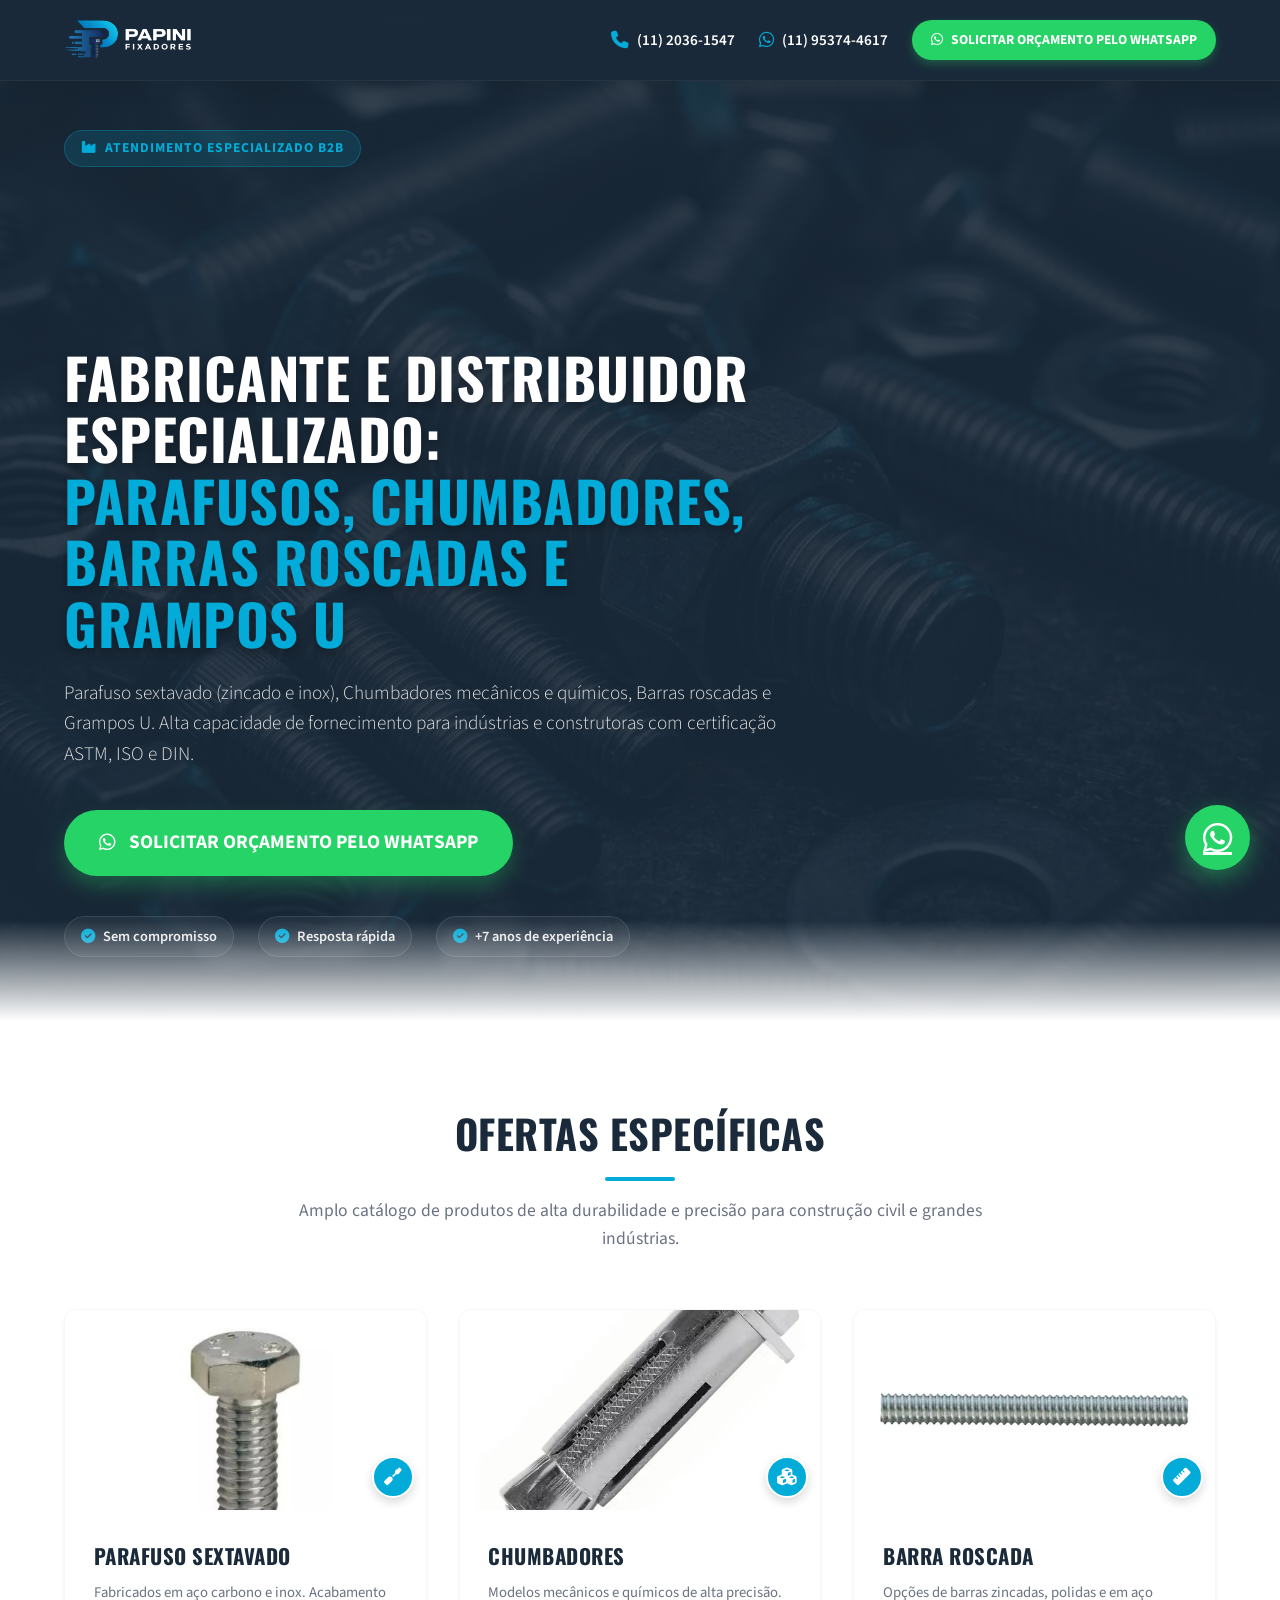
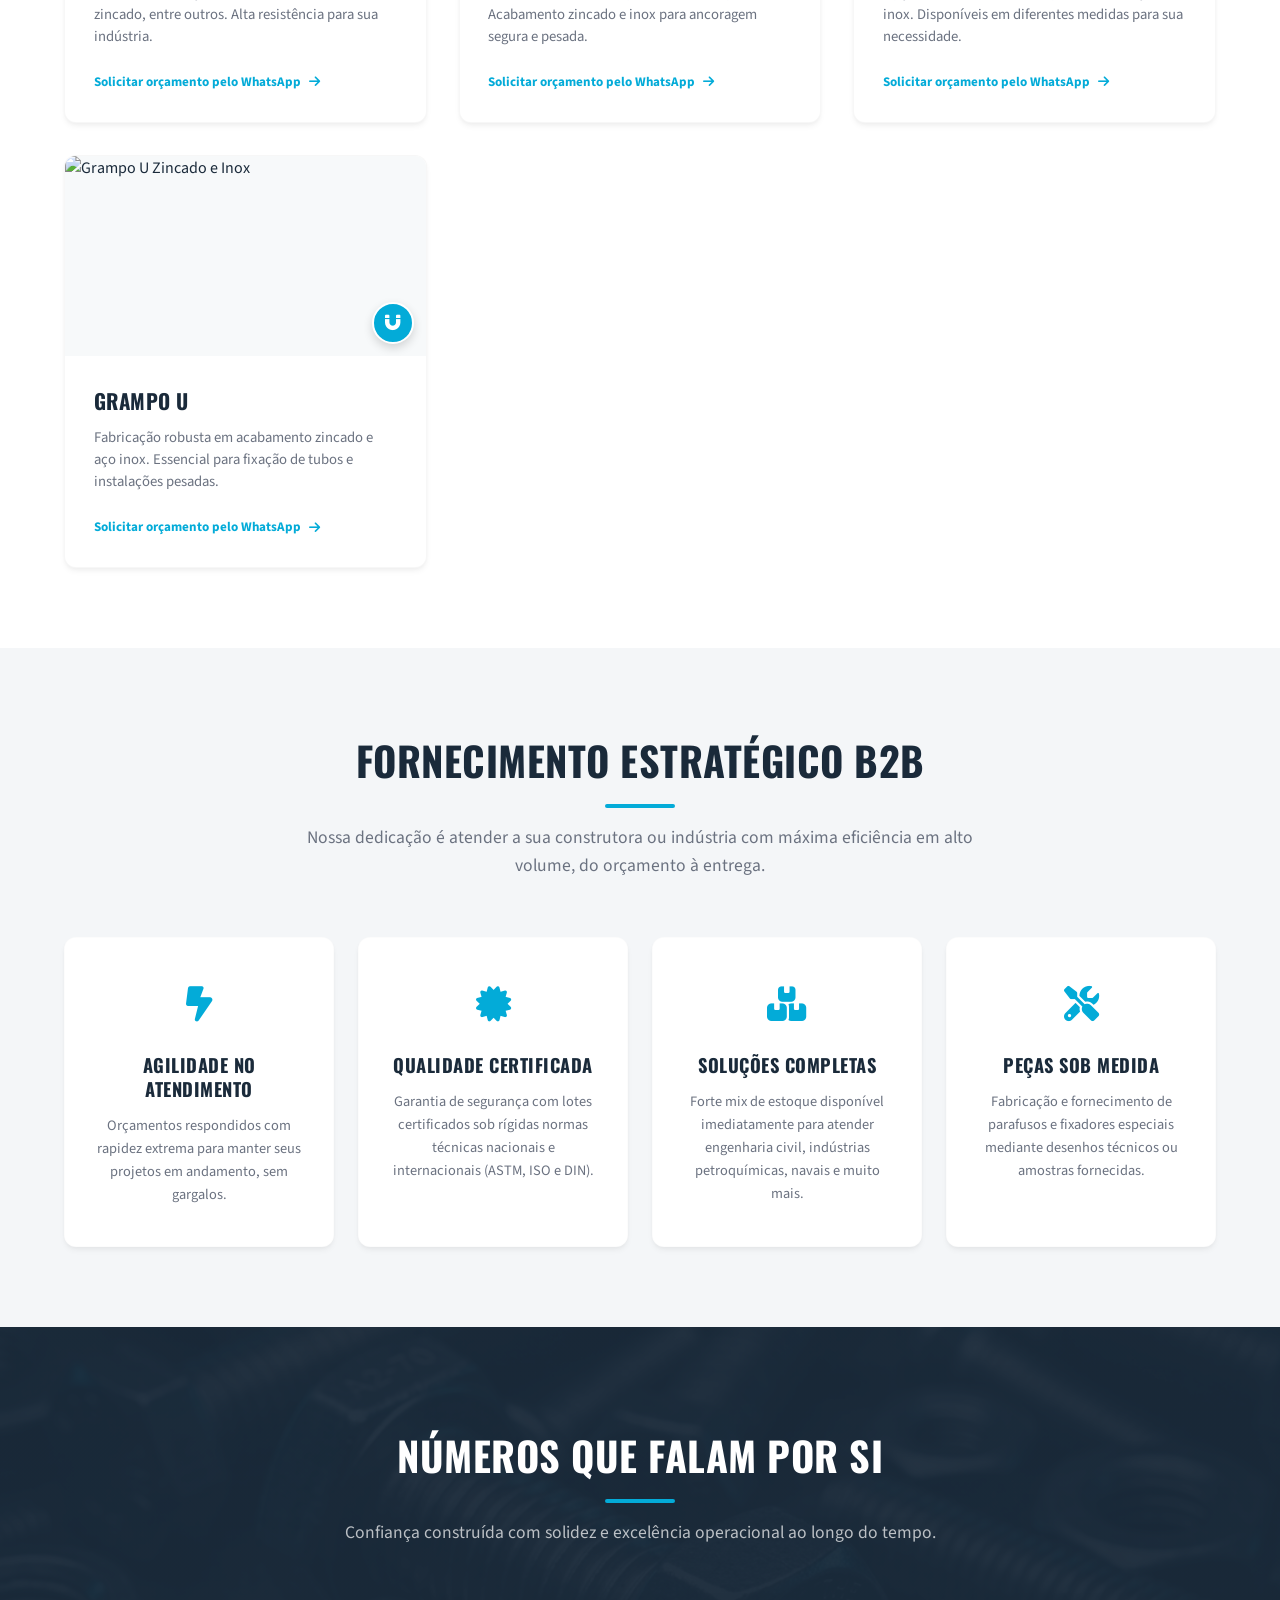
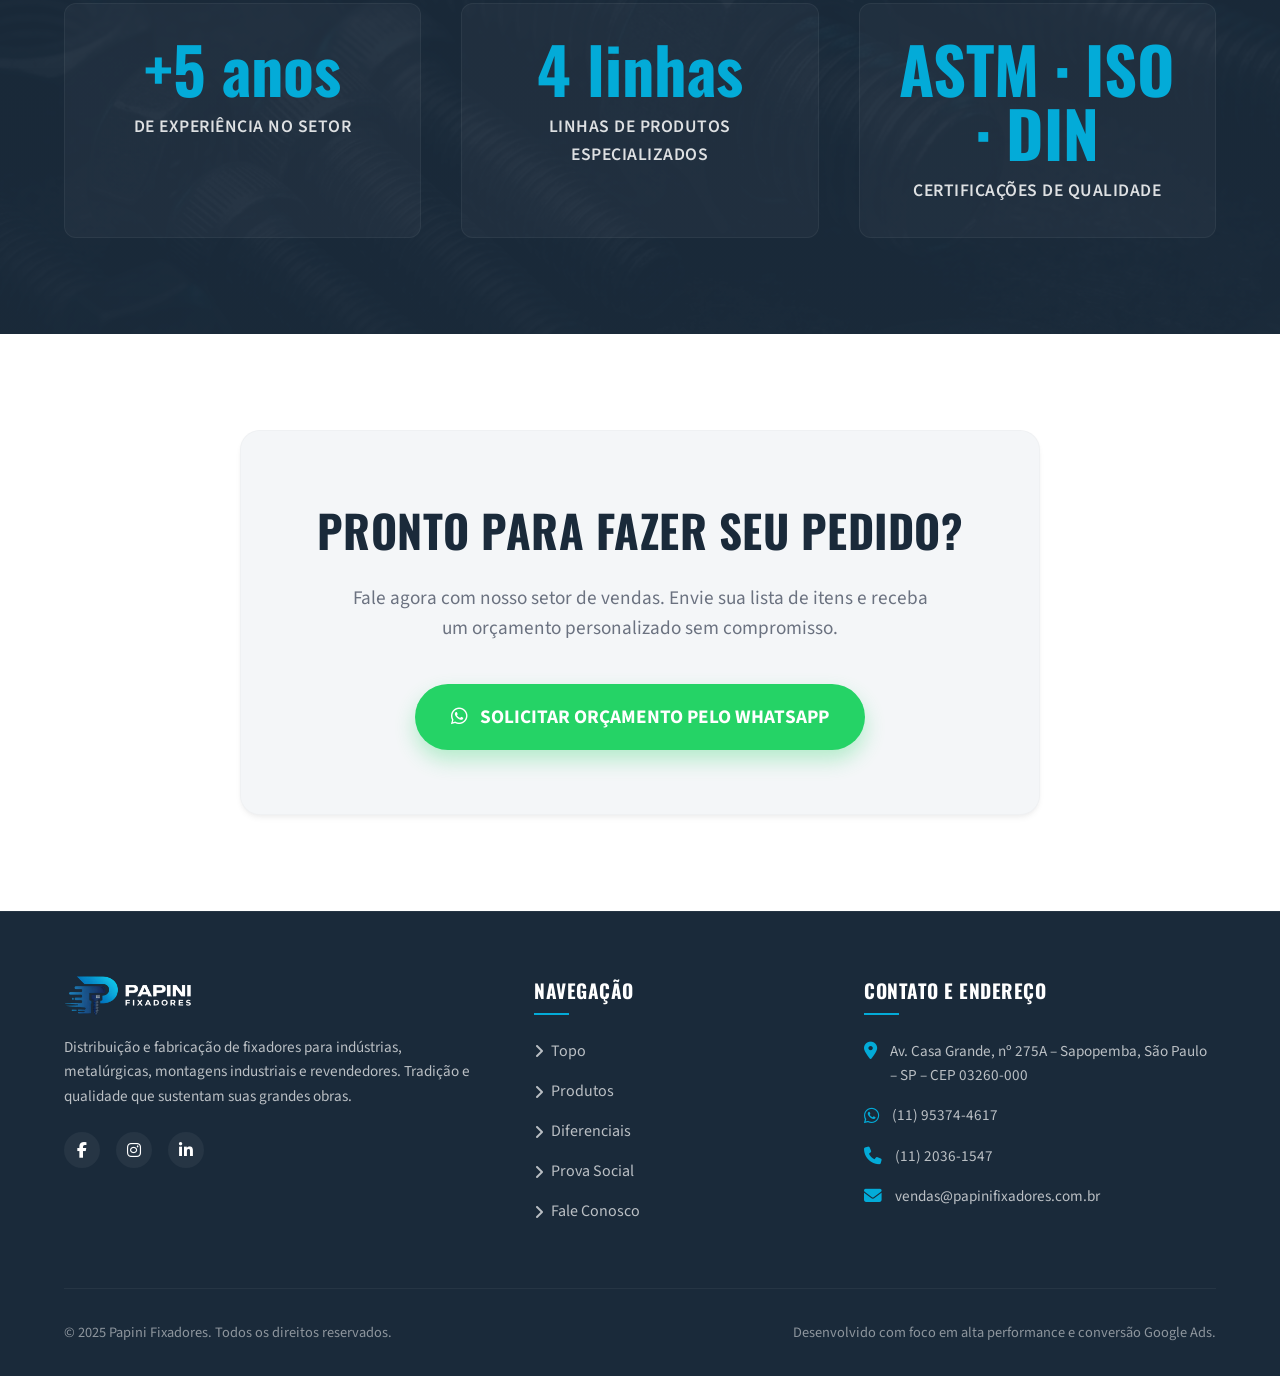
==== commit 8ff94629: "style: substitui svg por video na hero section" ====
--- a/ofertas.html
+++ b/ofertas.html
@@ -86,9 +86,12 @@
                 <div class="hero-badge-top">
                     <i class="fa-solid fa-industry"></i> Atendimento Especializado B2B
                 </div>
-                <h1>Fabricante e Distribuidor Especializado: <br><span>Parafusos, Chumbadores, Barras Roscadas e Grampos U</span></h1>
+                <h1 style="display: flex; align-items: center; justify-content: center; gap: 15px; flex-wrap: wrap;">
+                    <video src="./public/Caixa_abrindo_com_produtos_dentro_202607171735.mp4" autoplay loop muted playsinline style="height: 2.5em; max-width: 150px; border-radius: 8px;"></video>
+                    <div>Fabricante e Distribuidor Especializado: <br><span>Parafusos, Chumbadores, Barras Roscadas e Grampos U</span></div>
+                </h1>
                 <p>
-                    Parafuso sextavado (zincado e inox), Chumbadores mecânicos e químicos, Barras roscadas e Grampos U. 
+                    Parafuso sextavado (zincado e inox), Chumbadores mecânicos e químicos, Barras roscadas e Grampos U.
                     Alta capacidade de fornecimento para indústrias e construtoras com certificação ASTM, ISO e DIN.
                 </p>
                 <a href="https://wa.me/5511953744617?text=Ol%C3%A1!%20Vi%20seu%20site%20no%20Google%20e%20gostaria%20de%20saber%20mais."
@@ -115,7 +118,8 @@
         <div class="container">
             <div class="section-header">
                 <h2>Ofertas Específicas</h2>
-                <p>Amplo catálogo de produtos de alta durabilidade e precisão para construção civil e grandes indústrias.
+                <p>Amplo catálogo de produtos de alta durabilidade e precisão para construção civil e grandes
+                    indústrias.
                 </p>
             </div>
 
@@ -123,15 +127,16 @@
                 <!-- Parafuso Sextavado -->
                 <div class="produto-card">
                     <div class="produto-img-container">
-                        <img src="./public/produtos/parafuso-sextavado-aco-inox.jpeg" alt="Parafuso Sextavado Zincado e Inox"
-                            class="produto-img" loading="lazy">
+                        <img src="./public/produtos/parafuso-sextavado-aco-inox.jpeg"
+                            alt="Parafuso Sextavado Zincado e Inox" class="produto-img" loading="lazy">
                         <div class="produto-icon-badge">
                             <i class="fa-solid fa-screwdriver"></i>
                         </div>
                     </div>
                     <div class="produto-content">
                         <h3>Parafuso Sextavado</h3>
-                        <p>Fabricados em aço carbono e inox. Acabamento zincado, entre outros. Alta resistência para sua indústria.</p>
+                        <p>Fabricados em aço carbono e inox. Acabamento zincado, entre outros. Alta resistência para sua
+                            indústria.</p>
                         <a href="https://wa.me/5511953744617?text=Ol%C3%A1!%20Vi%20seu%20site%20no%20Google%20e%20gostaria%20de%20saber%20mais."
                             target="_blank" rel="noopener noreferrer" class="produto-link" id="prod-parafusos-cta">
                             Solicitar orçamento pelo WhatsApp <i class="fa-solid fa-arrow-right"></i>
@@ -142,15 +147,16 @@
                 <!-- Chumbadores -->
                 <div class="produto-card">
                     <div class="produto-img-container">
-                        <img src="./public/produtos/Chubadores.avif" alt="Chumbadores Zincado e Inox" class="produto-img"
-                            loading="lazy">
+                        <img src="./public/produtos/Chubadores.avif" alt="Chumbadores Zincado e Inox"
+                            class="produto-img" loading="lazy">
                         <div class="produto-icon-badge">
                             <i class="fa-solid fa-cubes"></i>
                         </div>
                     </div>
                     <div class="produto-content">
                         <h3>Chumbadores</h3>
-                        <p>Modelos mecânicos e químicos de alta precisão. Acabamento zincado e inox para ancoragem segura e pesada.</p>
+                        <p>Modelos mecânicos e químicos de alta precisão. Acabamento zincado e inox para ancoragem
+                            segura e pesada.</p>
                         <a href="https://wa.me/5511953744617?text=Ol%C3%A1!%20Vi%20seu%20site%20no%20Google%20e%20gostaria%20de%20saber%20mais."
                             target="_blank" rel="noopener noreferrer" class="produto-link" id="prod-chumbadores-cta">
                             Solicitar orçamento pelo WhatsApp <i class="fa-solid fa-arrow-right"></i>
@@ -169,7 +175,8 @@
                     </div>
                     <div class="produto-content">
                         <h3>Barra Roscada</h3>
-                        <p>Opções de barras zincadas, polidas e em aço inox. Disponíveis em diferentes medidas para sua necessidade.</p>
+                        <p>Opções de barras zincadas, polidas e em aço inox. Disponíveis em diferentes medidas para sua
+                            necessidade.</p>
                         <a href="https://wa.me/5511953744617?text=Ol%C3%A1!%20Vi%20seu%20site%20no%20Google%20e%20gostaria%20de%20saber%20mais."
                             target="_blank" rel="noopener noreferrer" class="produto-link" id="prod-barras-cta">
                             Solicitar orçamento pelo WhatsApp <i class="fa-solid fa-arrow-right"></i>
@@ -180,15 +187,16 @@
                 <!-- Grampo U -->
                 <div class="produto-card">
                     <div class="produto-img-container">
-                        <img src="./public/produtos/grampo-u.avif"
-                            alt="Grampo U Zincado e Inox" class="produto-img" loading="lazy">
+                        <img src="./public/produtos/grampo-u.png" alt="Grampo U Zincado e Inox" class="produto-img"
+                            loading="lazy">
                         <div class="produto-icon-badge">
                             <i class="fa-solid fa-magnet"></i>
                         </div>
                     </div>
                     <div class="produto-content">
                         <h3>Grampo U</h3>
-                        <p>Fabricação robusta em acabamento zincado e aço inox. Essencial para fixação de tubos e instalações pesadas.</p>
+                        <p>Fabricação robusta em acabamento zincado e aço inox. Essencial para fixação de tubos e
+                            instalações pesadas.</p>
                         <a href="https://wa.me/5511953744617?text=Ol%C3%A1!%20Vi%20seu%20site%20no%20Google%20e%20gostaria%20de%20saber%20mais."
                             target="_blank" rel="noopener noreferrer" class="produto-link" id="prod-grampo-u-cta">
                             Solicitar orçamento pelo WhatsApp <i class="fa-solid fa-arrow-right"></i>
@@ -204,7 +212,8 @@
         <div class="container">
             <div class="section-header">
                 <h2>Fornecimento Estratégico B2B</h2>
-                <p>Nossa dedicação é atender a sua construtora ou indústria com máxima eficiência em alto volume, do orçamento à entrega.</p>
+                <p>Nossa dedicação é atender a sua construtora ou indústria com máxima eficiência em alto volume, do
+                    orçamento à entrega.</p>
             </div>
 
             <div class="diferenciais-grid">
@@ -355,7 +364,8 @@
 
     <!-- FLOATING WHATSAPP BUTTON -->
     <a href="https://wa.me/5511953744617?text=Ol%C3%A1!%20Vi%20seu%20site%20no%20Google%20e%20gostaria%20de%20saber%20mais."
-        target="_blank" rel="noopener noreferrer" class="whatsapp-float" id="whatsapp-floating-button" aria-label="Falar no WhatsApp">
+        target="_blank" rel="noopener noreferrer" class="whatsapp-float" id="whatsapp-floating-button"
+        aria-label="Falar no WhatsApp">
         <i class="fa-brands fa-whatsapp"></i>
     </a>
 
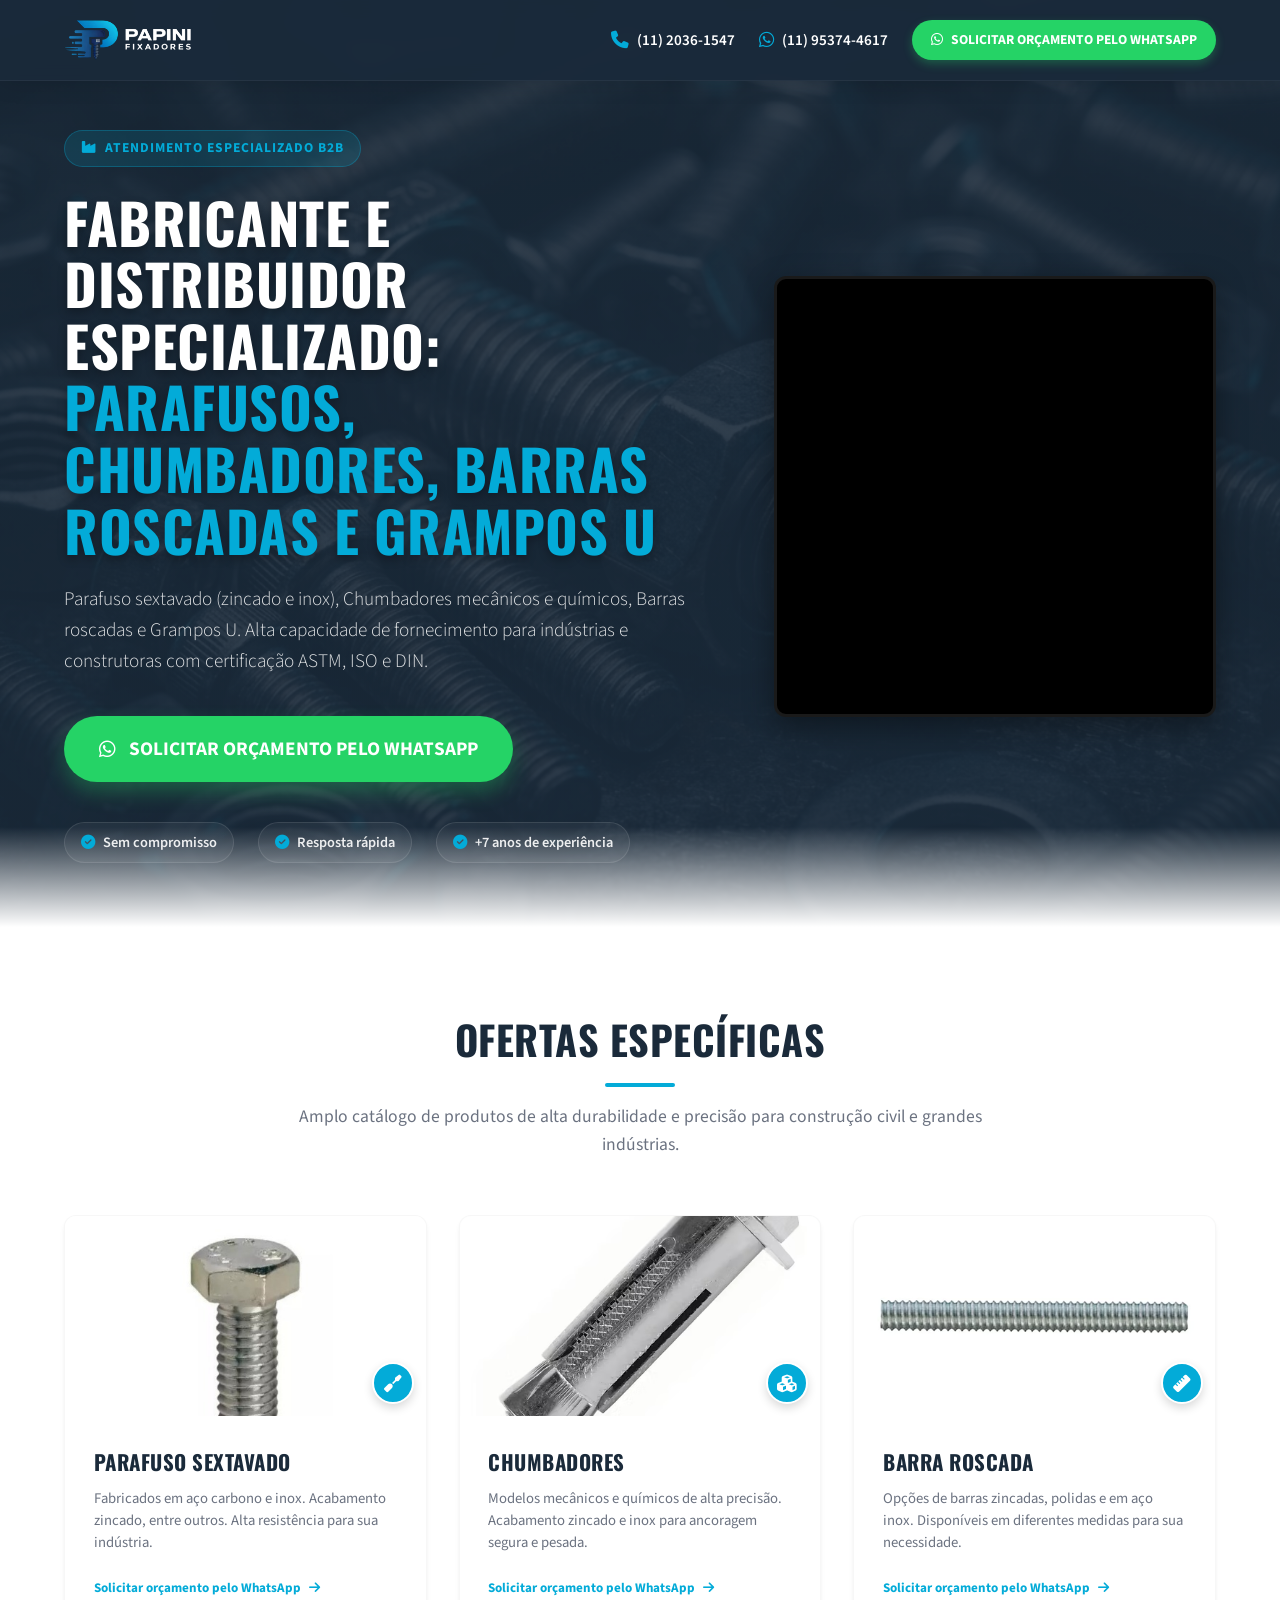
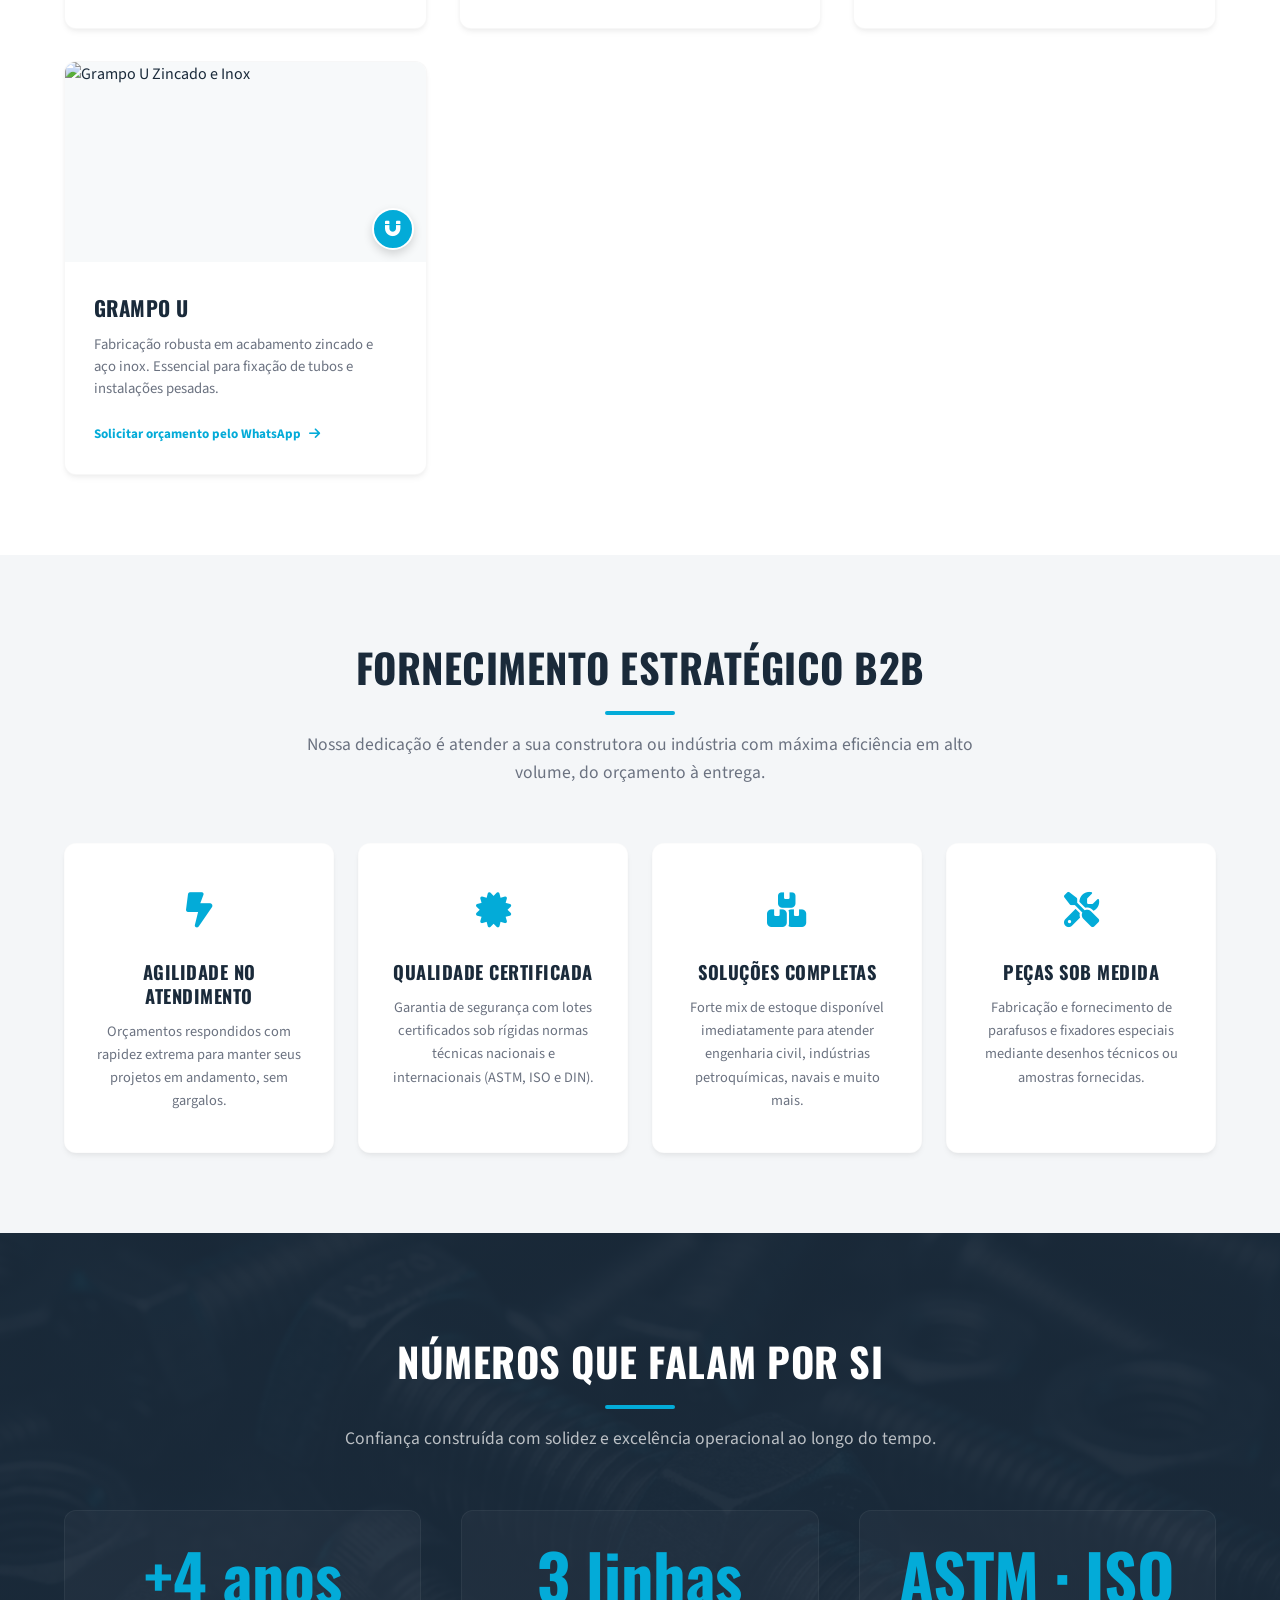
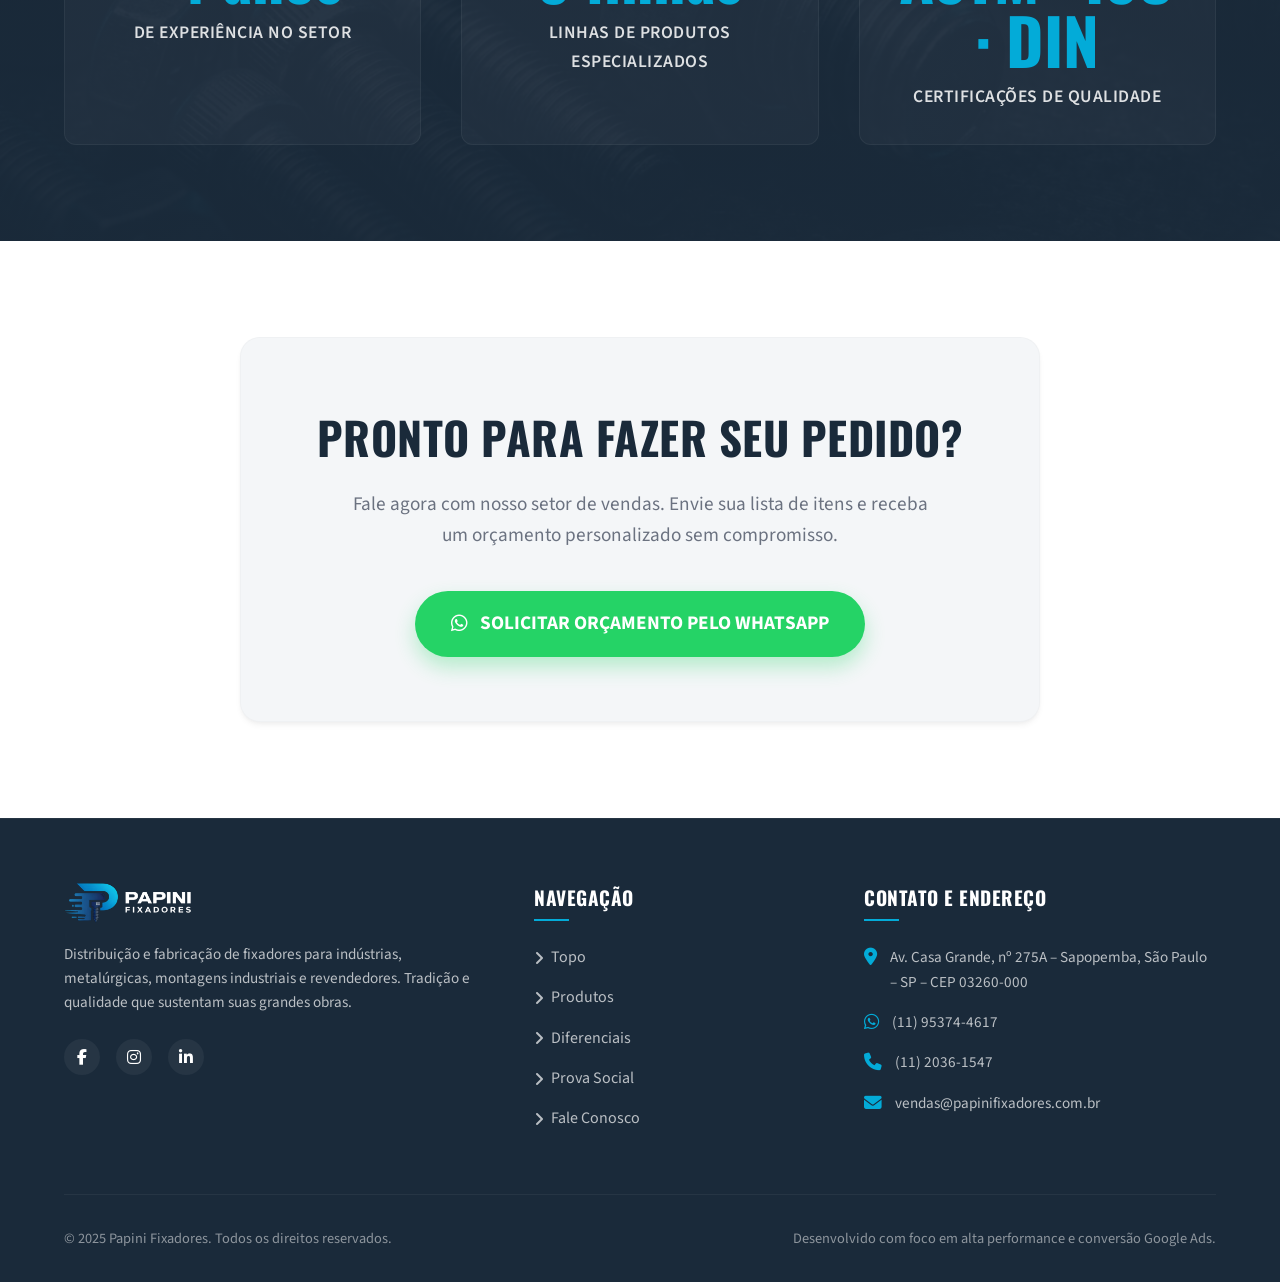
==== commit d7578cb7: "style: cria grid 2 colunas no hero e reposiciona o video para formato quadrado ao lado do titulo" ====
--- a/ofertas.html
+++ b/ofertas.html
@@ -81,15 +81,12 @@
 
     <!-- SECTION 1: HERO -->
     <section id="hero">
-        <div class="container">
+        <div class="container hero-grid">
             <div class="hero-content">
                 <div class="hero-badge-top">
                     <i class="fa-solid fa-industry"></i> Atendimento Especializado B2B
                 </div>
-                <h1 style="display: flex; align-items: center; justify-content: center; gap: 15px; flex-wrap: wrap;">
-                    <video src="./public/Caixa_abrindo_com_produtos_dentro_202607171735.mp4" autoplay loop muted playsinline style="height: 2.5em; max-width: 150px; border-radius: 8px;"></video>
-                    <div>Fabricante e Distribuidor Especializado: <br><span>Parafusos, Chumbadores, Barras Roscadas e Grampos U</span></div>
-                </h1>
+                <h1>Fabricante e Distribuidor Especializado: <br><span>Parafusos, Chumbadores, Barras Roscadas e Grampos U</span></h1>
                 <p>
                     Parafuso sextavado (zincado e inox), Chumbadores mecânicos e químicos, Barras roscadas e Grampos U.
                     Alta capacidade de fornecimento para indústrias e construtoras com certificação ASTM, ISO e DIN.
@@ -109,6 +106,10 @@
                         <i class="fa-solid fa-circle-check"></i> +7 anos de experiência
                     </div>
                 </div>
+            </div>
+            
+            <div class="hero-video-wrapper">
+                <video src="./public/Caixa_abrindo_com_produtos_dentro_202607171735.mp4" autoplay loop muted playsinline></video>
             </div>
         </div>
     </section>
--- a/index.css
+++ b/index.css
@@ -1161,3 +1161,39 @@
         grid-column: span 2;
     }
 }
+
+/* NOVO HERO GRID E VÍDEO */
+.hero-grid {
+    display: grid;
+    grid-template-columns: 1.2fr 0.8fr;
+    gap: 3rem;
+    align-items: center;
+}
+
+@media (max-width: 991px) {
+    .hero-grid {
+        grid-template-columns: 1fr;
+        gap: 2rem;
+    }
+    .hero-video-wrapper {
+        max-width: 500px;
+        margin: 0 auto;
+    }
+}
+
+.hero-video-wrapper {
+    position: relative;
+    width: 100%;
+    aspect-ratio: 1 / 1;
+    border-radius: 12px;
+    overflow: hidden;
+    box-shadow: 0 10px 30px rgba(0, 0, 0, 0.4);
+    border: 3px solid rgba(255, 255, 255, 0.1);
+    background-color: #000;
+}
+
+.hero-video-wrapper video {
+    width: 100%;
+    height: 100%;
+    object-fit: cover;
+}
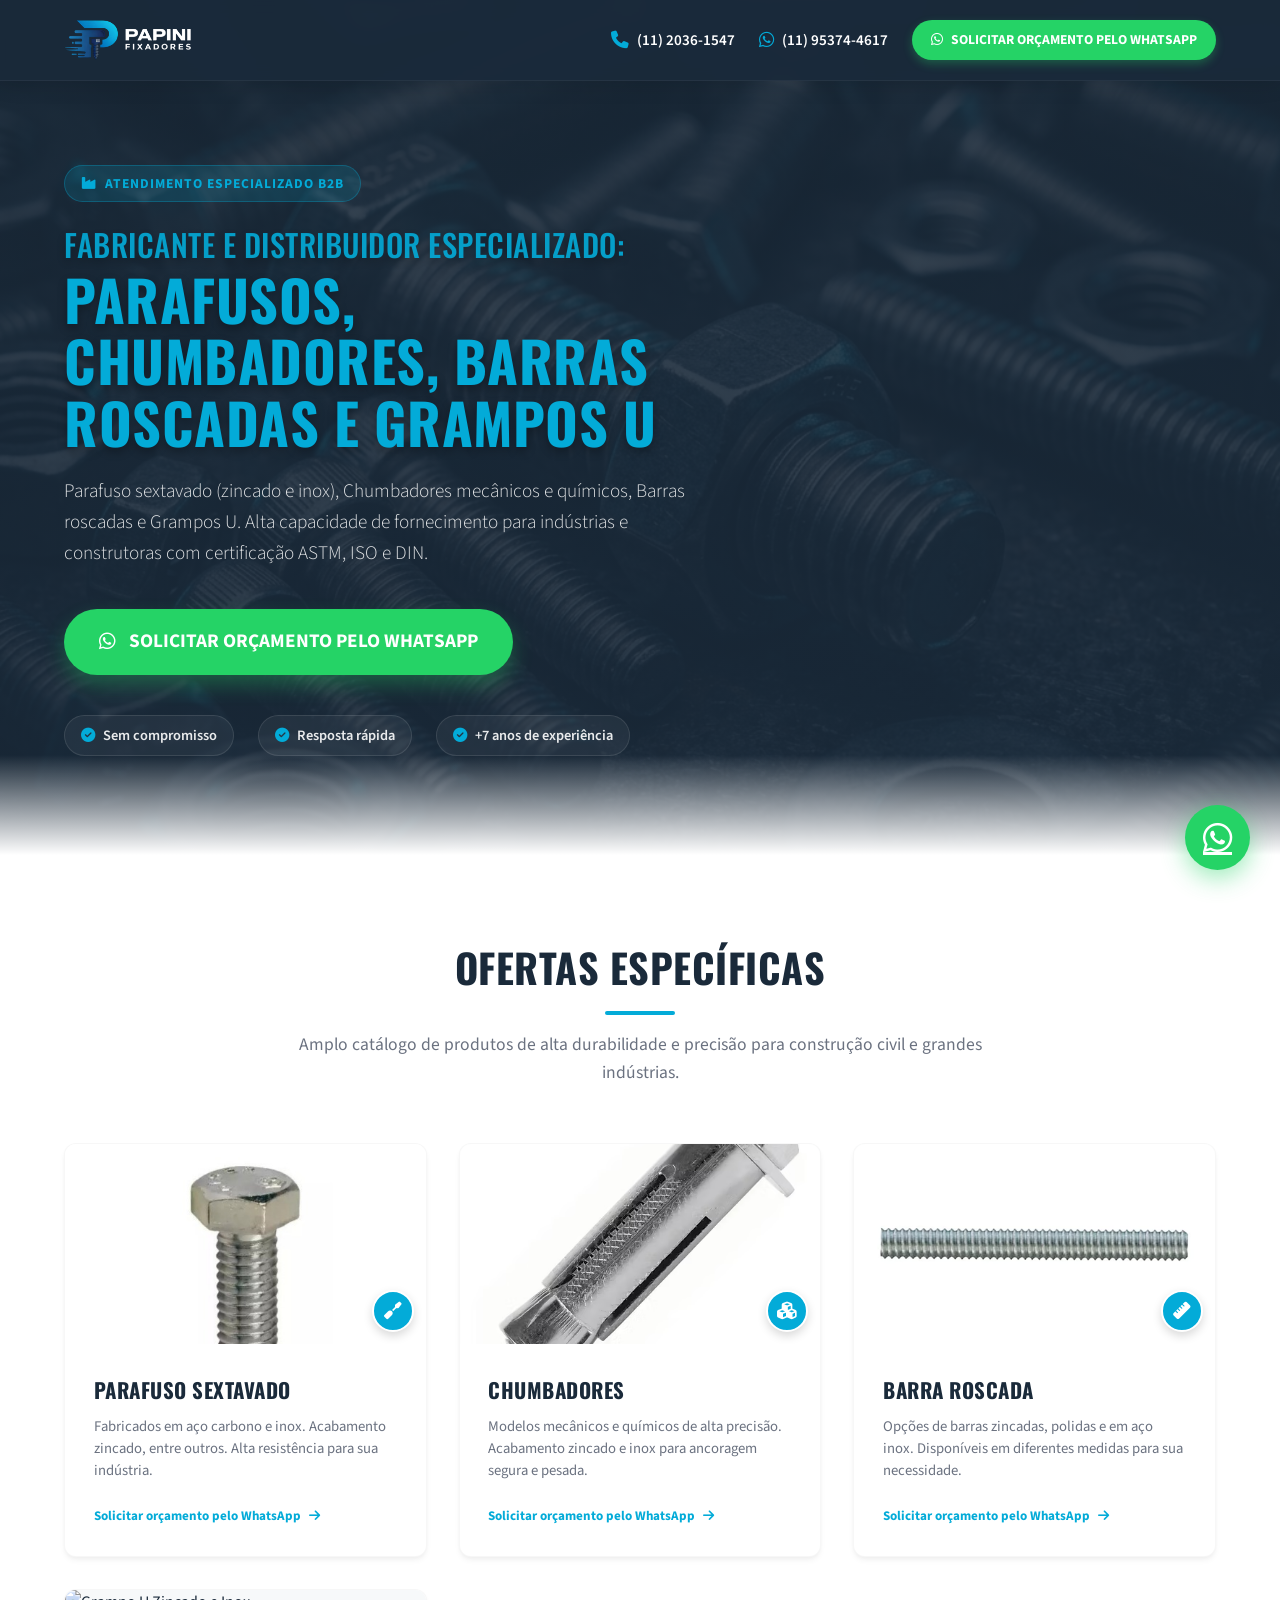
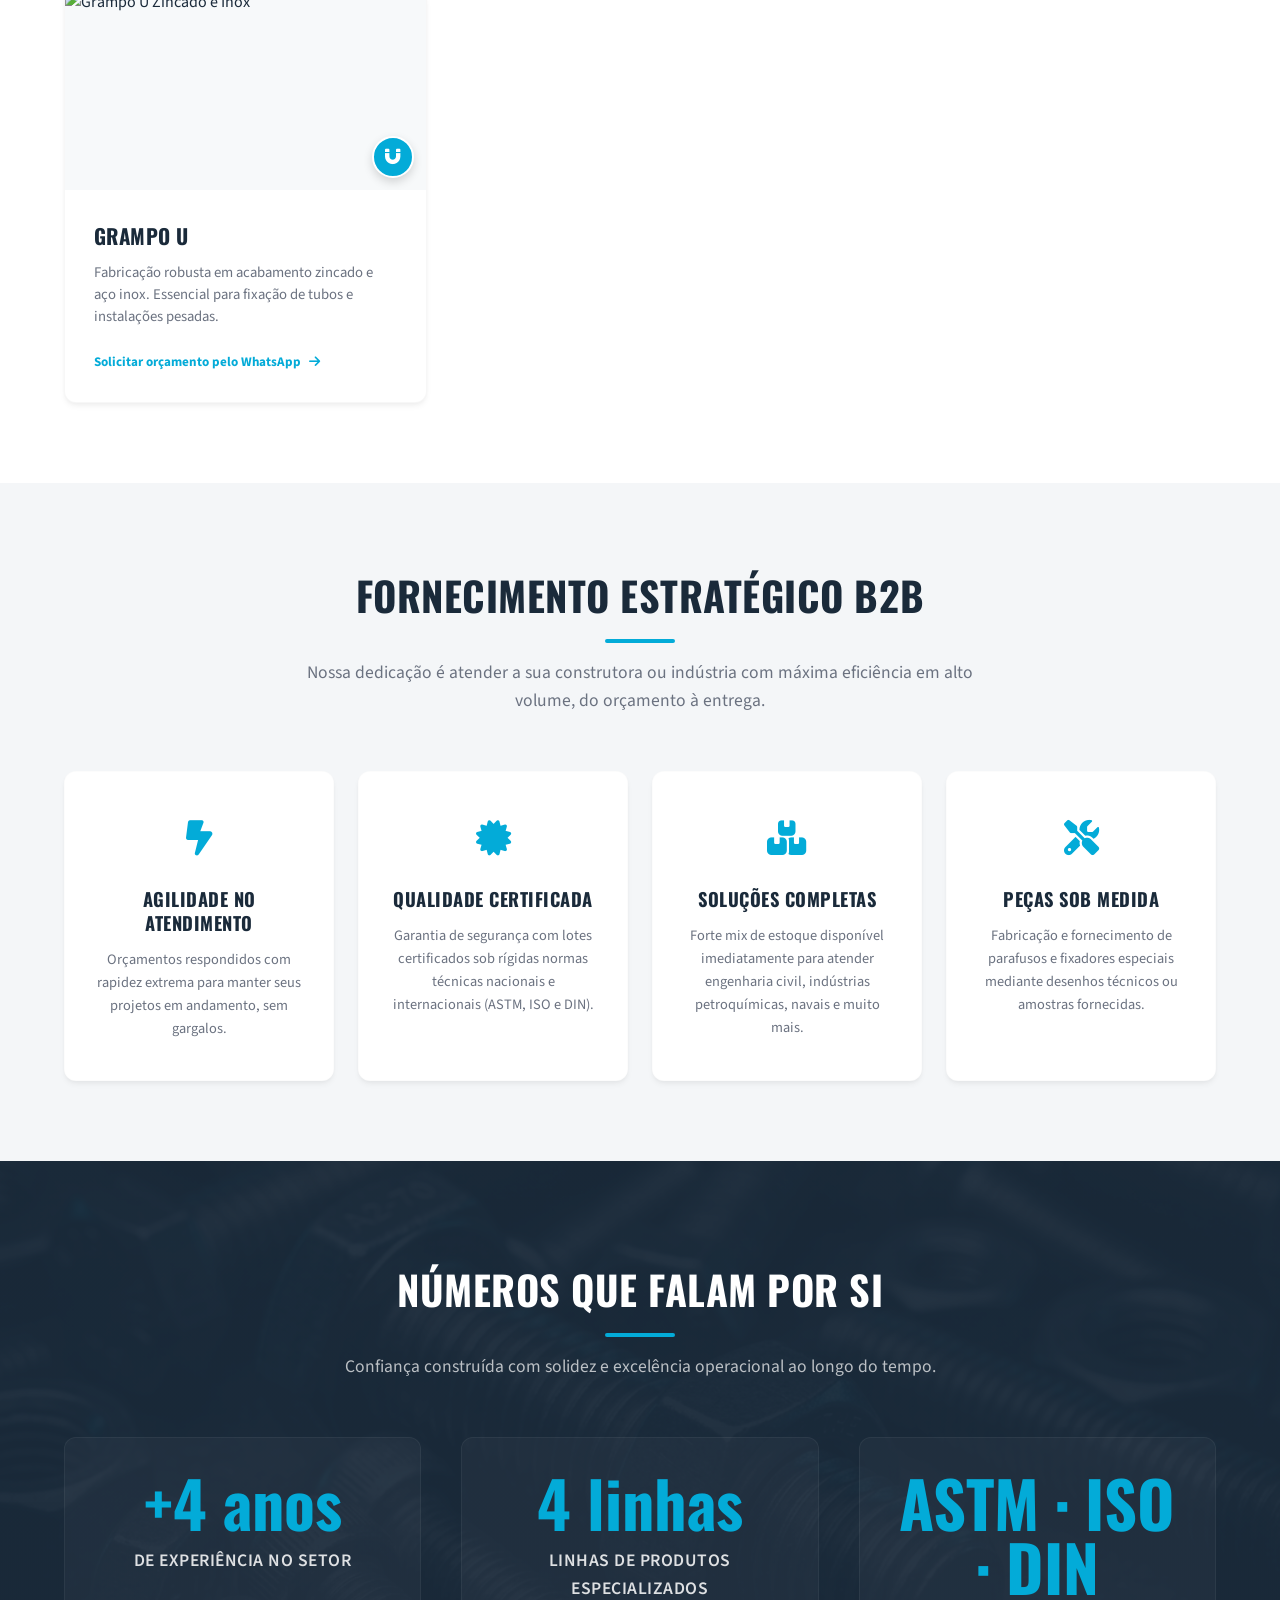
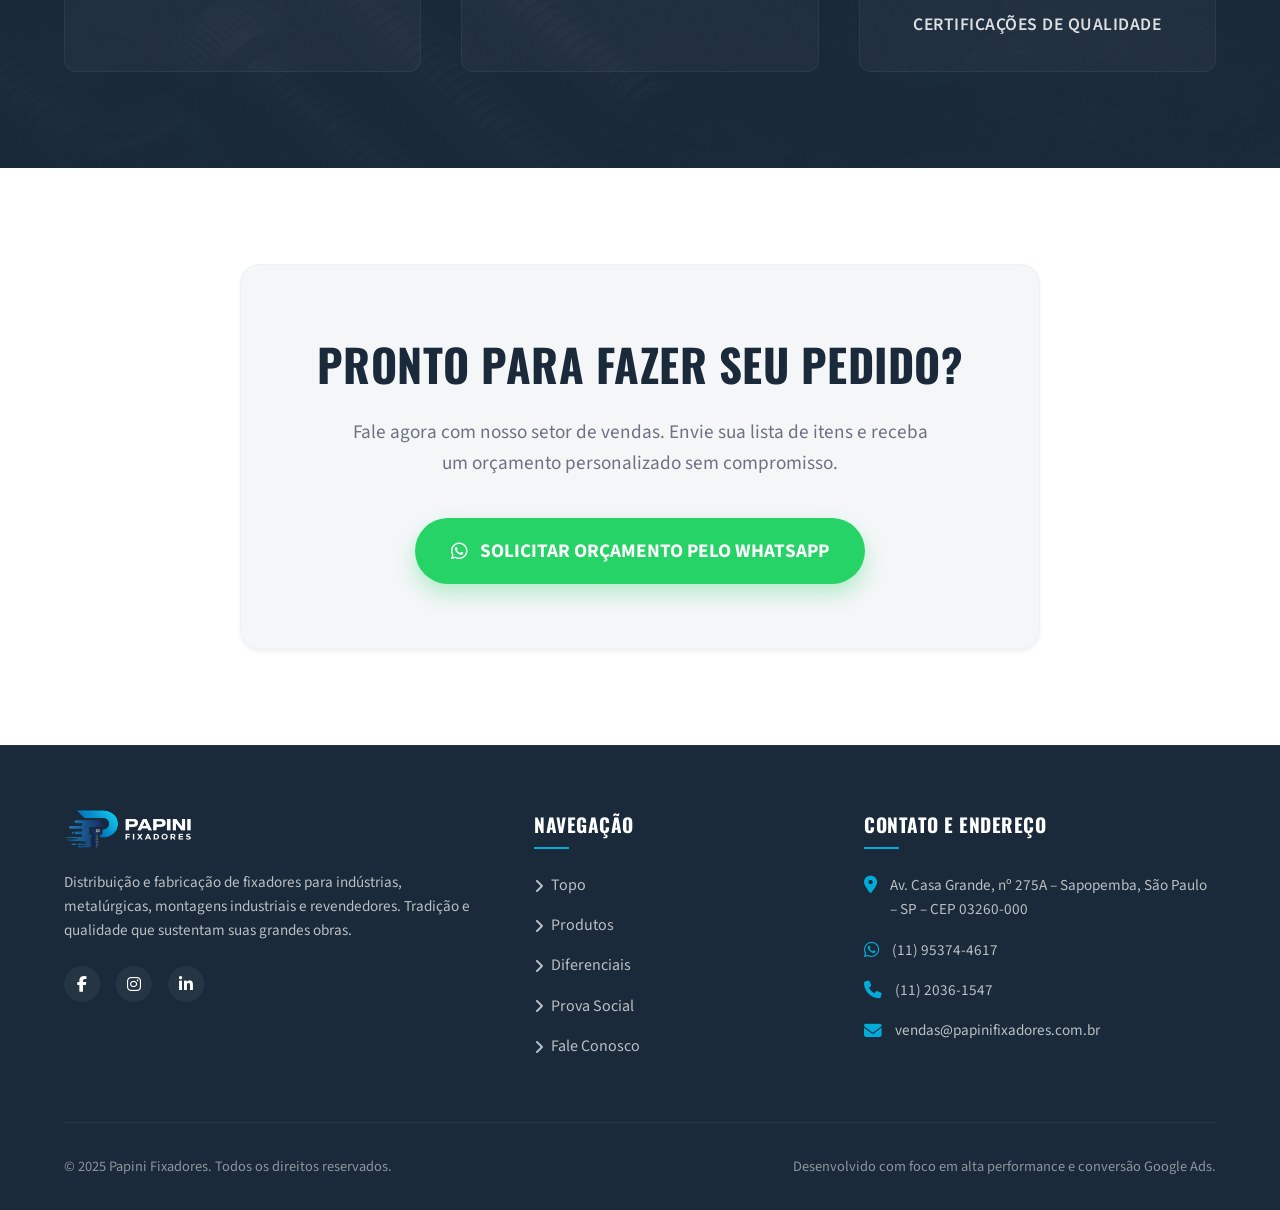
==== commit 03c9a9cd: "style: ajusta tamanho do titulo e remove sombra do video" ====
--- a/ofertas.html
+++ b/ofertas.html
@@ -86,7 +86,7 @@
                 <div class="hero-badge-top">
                     <i class="fa-solid fa-industry"></i> Atendimento Especializado B2B
                 </div>
-                <h1>Fabricante e Distribuidor Especializado: <br><span>Parafusos, Chumbadores, Barras Roscadas e Grampos U</span></h1>
+                <h1><span style="font-size: 0.55em; display: block; font-weight: 500; opacity: 0.9; line-height: 1.2; margin-bottom: 0.3rem;">Fabricante e Distribuidor Especializado:</span> <span>Parafusos, Chumbadores, Barras Roscadas e Grampos U</span></h1>
                 <p>
                     Parafuso sextavado (zincado e inox), Chumbadores mecânicos e químicos, Barras roscadas e Grampos U.
                     Alta capacidade de fornecimento para indústrias e construtoras com certificação ASTM, ISO e DIN.
--- a/index.css
+++ b/index.css
@@ -1170,6 +1170,201 @@
     align-items: center;
 }
 
+    font-weight: 700;
+    font-size: 0.95rem;
+    color: #075E54;
+}
+
+.whatsapp-chat-card-text {
+    font-size: 0.88rem;
+    color: var(--text-sec);
+    line-height: 1.45;
+}
+
+.whatsapp-chat-card-link {
+    font-weight: 700;
+    font-size: 0.88rem;
+    color: #075E54;
+    display: flex;
+    align-items: center;
+    gap: 0.3rem;
+    margin-top: 0.4rem;
+    transition: var(--transition-smooth);
+}
+
+.whatsapp-chat-card:hover .whatsapp-chat-card-link {
+    color: #25D366;
+}
+
+/* RESPONSIVE DESIGN - MEDIA QUERIES (MOBILE FIRST) */
+
+/* Mobile max (under 768px) */
+@media (max-width: 767px) {
+    section {
+        padding: 3.5rem 0;
+    }
+
+    .quick-contact {
+        display: none; /* Hide quick phone list, keep logo and CTA in header */
+    }
+
+    .logo-box {
+        padding: 0;
+    }
+
+    .logo-box img {
+        height: 90px;
+        margin: -30px -25px -32px -22px;
+    }
+
+    .header-container {
+        height: 65px;
+    }
+    
+    header.scrolled .header-container {
+        height: 60px;
+    }
+
+    #hero {
+        padding-top: 100px;
+        min-height: 80vh;
+        text-align: center;
+    }
+
+    .hero-content h1 {
+        font-size: 2.2rem;
+    }
+
+    .hero-content p {
+        font-size: 1.05rem;
+        margin-bottom: 2rem;
+    }
+
+    .cta-btn {
+        padding: 0.9rem 1.8rem;
+        font-size: 1.05rem;
+        width: 100%;
+    }
+
+    .hero-badges-bottom {
+        justify-content: center;
+        gap: 0.8rem;
+    }
+
+    .hero-badge-item {
+        font-size: 0.8rem;
+        padding: 0.4rem 0.8rem;
+    }
+
+    .section-header {
+        margin-bottom: 2.5rem;
+    }
+
+    .section-header h2 {
+        font-size: 2rem;
+    }
+
+    .produtos-grid {
+        grid-template-columns: 1fr;
+        gap: 1.5rem;
+    }
+
+    .diferenciais-grid {
+        grid-template-columns: 1fr;
+        gap: 1.2rem;
+    }
+
+    .stats-grid {
+        grid-template-columns: 1fr;
+        gap: 1.5rem;
+    }
+
+    .stat-number {
+        font-size: 3.2rem;
+    }
+
+    #cta-final h2 {
+        font-size: 2rem;
+    }
+
+    #cta-final p {
+        font-size: 1.05rem;
+    }
+
+    #cta-final .cta-wrapper {
+        padding: 2.5rem 1.2rem;
+    }
+
+    .footer-grid {
+        grid-template-columns: 1fr;
+        gap: 2rem;
+    }
+
+    .footer-bottom {
+        flex-direction: column;
+        gap: 1rem;
+        text-align: center;
+    }
+    
+    .whatsapp-float {
+        bottom: 20px;
+        right: 20px;
+        width: 55px;
+        height: 55px;
+        font-size: 1.8rem;
+    }
+
+    .whatsapp-chat-container {
+        bottom: 85px;
+        right: 20px;
+        width: calc(100vw - 40px);
+        max-width: 320px;
+    }
+}
+
+/* Tablets (768px to 1023px) */
+@media (min-width: 768px) and (max-width: 1023px) {
+    #hero {
+        text-align: center;
+    }
+
+    .hero-content {
+        margin: 0 auto;
+    }
+
+    .hero-content h1 {
+        font-size: 3rem;
+    }
+
+    .hero-badges-bottom {
+        justify-content: center;
+    }
+
+    .produtos-grid {
+        grid-template-columns: repeat(2, 1fr);
+    }
+
+    .diferenciais-grid {
+        grid-template-columns: repeat(2, 1fr);
+    }
+
+    .footer-grid {
+        grid-template-columns: 1.2fr 1fr;
+    }
+
+    .footer-grid > :first-child {
+        grid-column: span 2;
+    }
+}
+
+/* NOVO HERO GRID E VÍDEO */
+.hero-grid {
+    display: grid;
+    grid-template-columns: 1.2fr 0.8fr;
+    gap: 3rem;
+    align-items: center;
+}
+
 @media (max-width: 991px) {
     .hero-grid {
         grid-template-columns: 1fr;
@@ -1187,9 +1382,6 @@
     aspect-ratio: 1 / 1;
     border-radius: 12px;
     overflow: hidden;
-    box-shadow: 0 10px 30px rgba(0, 0, 0, 0.4);
-    border: 3px solid rgba(255, 255, 255, 0.1);
-    background-color: #000;
 }
 
 .hero-video-wrapper video {
